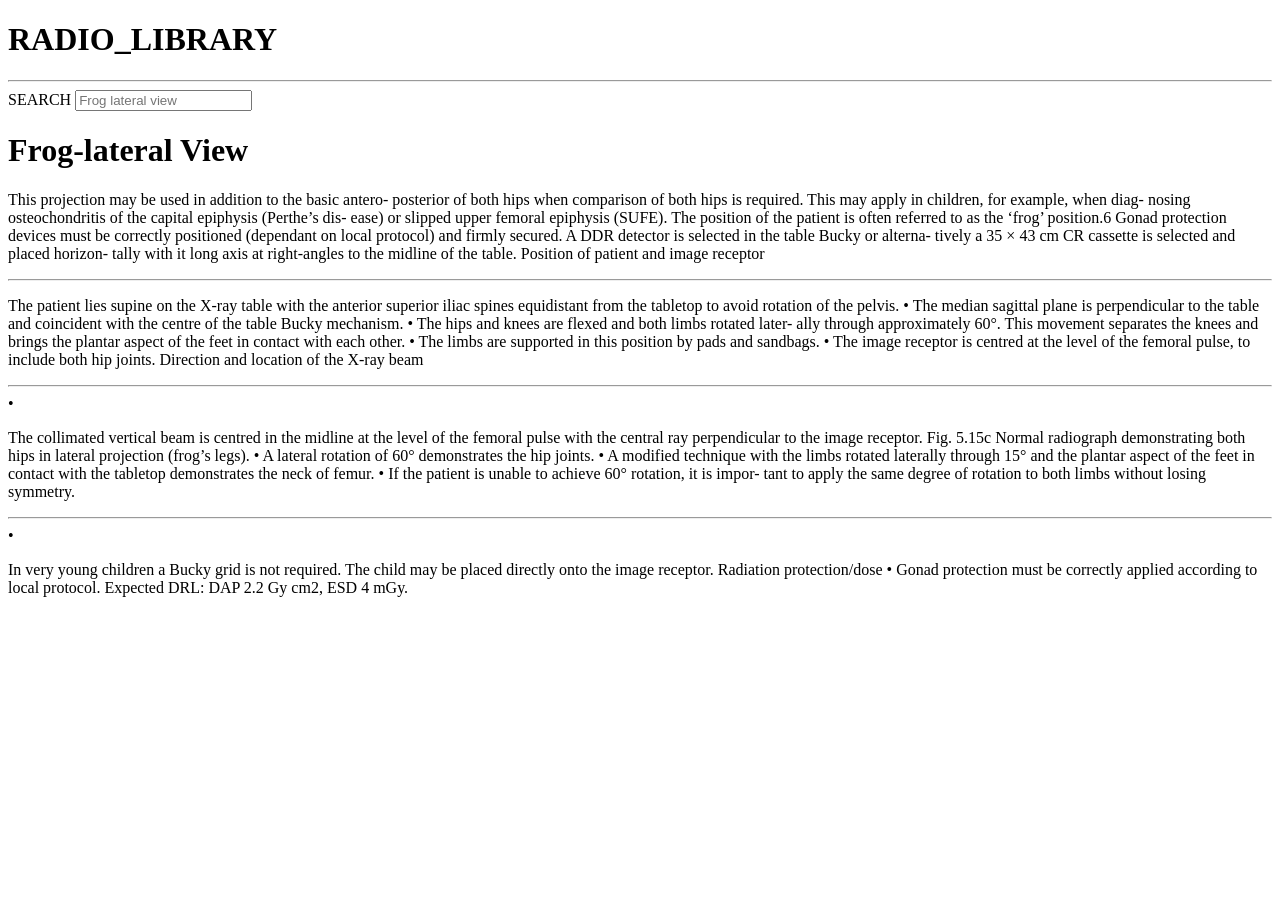
==== index.html @ 2fbc3ee6 "Add files via upload" ====
<!DOCTYPE html>
<html>
	<head>
		<title>_</title>
		<meta charset="UTF-8">
		<meta http-equiv="U-XA-Compatible" content="IE=edge">
		<meta name="viewport" content="width=device-width,initial-		scale=1.0">
		<link rel="stylesheet" href="opi.css">
	</head>
	<body>
		<div id="div">
		<h1>RADIO_LIBRARY</h2>
		<hr>
		<label id="mylabel">SEARCH				</label>
		<input id="myinput" placeholder="Frog lateral view">
		</div>
		<h1>Frog-lateral View</h1>
		<p id="p1">This projection 				may be used in addition to 			the basic antero- 						posterior of both 						hips when comparison of 				both hips is 								required. This may 						apply in children, for 					example, when diag- nosing 			osteochondritis of the 					capital epiphysis 						(Perthe’s 			dis- 					ease) or slipped upper 					femoral epiphysis (SUFE). 				The 		position of the 				patient is 			often 				referred to as the 						‘frog’ position.6
			Gonad protection devices 				must 		be correctly 					positioned 									(dependant on local 						protocol) 		and firmly 				secured.
			A DDR detector is selected 			in 		the table Bucky 				or alterna- 			tively 			a 35 × 43 cm CR 							cassette is selected and 				placed horizon- tally with 			it 		long axis at 					right-angles to 			the 			midline of the table.
			Position of patient and 				image 		receptor</p>
			<hr>
		<p id="p2">The patient lies supine on 		the X-ray table with the 				anterior superior iliac 				spines equidistant from the 			tabletop to avoid rotation of 		the pelvis.
		• The median sagittal plane 			is perpendicular to the table 		and coincident with the 				centre of the table Bucky 				mechanism.
		• The hips and knees are 				flexed and both limbs rotated 		later- ally through 						approximately 60°. This 				movement separates the knees 			and brings the plantar aspect 		of the feet in contact with 			each other.
		• The limbs are supported in 			this position by pads and 				sandbags.
		• The image receptor is 				centred at the level of the 			femoral
		pulse, to include both hip 			joints.
		Direction and location of the 		X-ray beam</p>
		<hr>
		• <p id="p3">The collimated vertical 			beam is centred in the 					midline at the level of the 			femoral pulse with the 					central ray perpendicular to 			the image receptor.
    	Fig. 5.15c Normal radiograph 			demonstrating both hips in 			lateral projection (frog’s 			legs).
		• A lateral rotation of 60° 			demonstrates the hip joints.
		• A modified technique with 			the limbs rotated laterally 			through 15° and the plantar 			aspect of the feet in contact 		with the tabletop 						demonstrates the neck of 				femur.
		• If the patient is unable to 		achieve 60° rotation, it is 			impor- tant to apply the same 		degree of rotation to both 			limbs without losing 					symmetry.</p>
		<hr>
		• <p id="p5">In very young children a 		Bucky grid is not required. 			The child may be placed 				directly onto the image 				receptor.
		Radiation protection/dose
		• Gonad protection must be 			correctly applied according 			to local protocol.
		Expected DRL: DAP 2.2 Gy cm2, 		ESD 4 mGy.</p>
	<script src="opi.js"></script>
	</body>


</html>
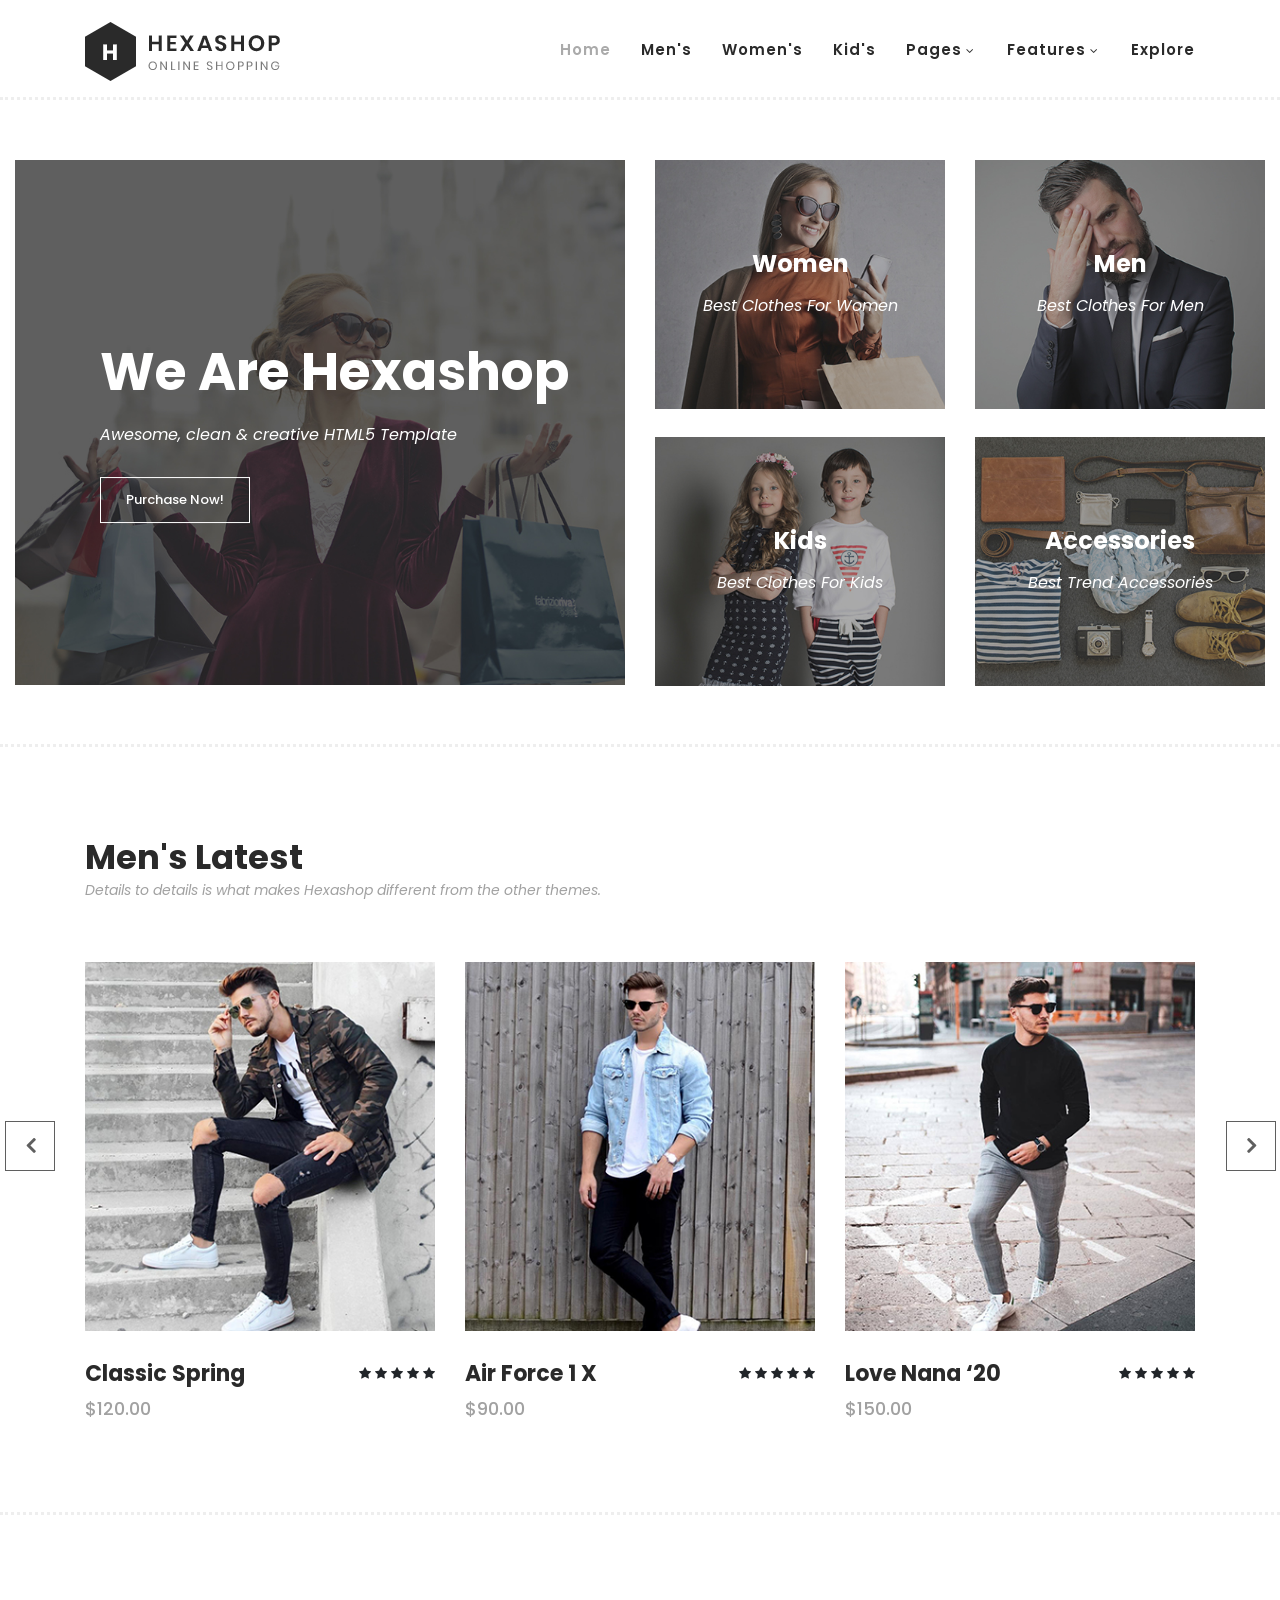
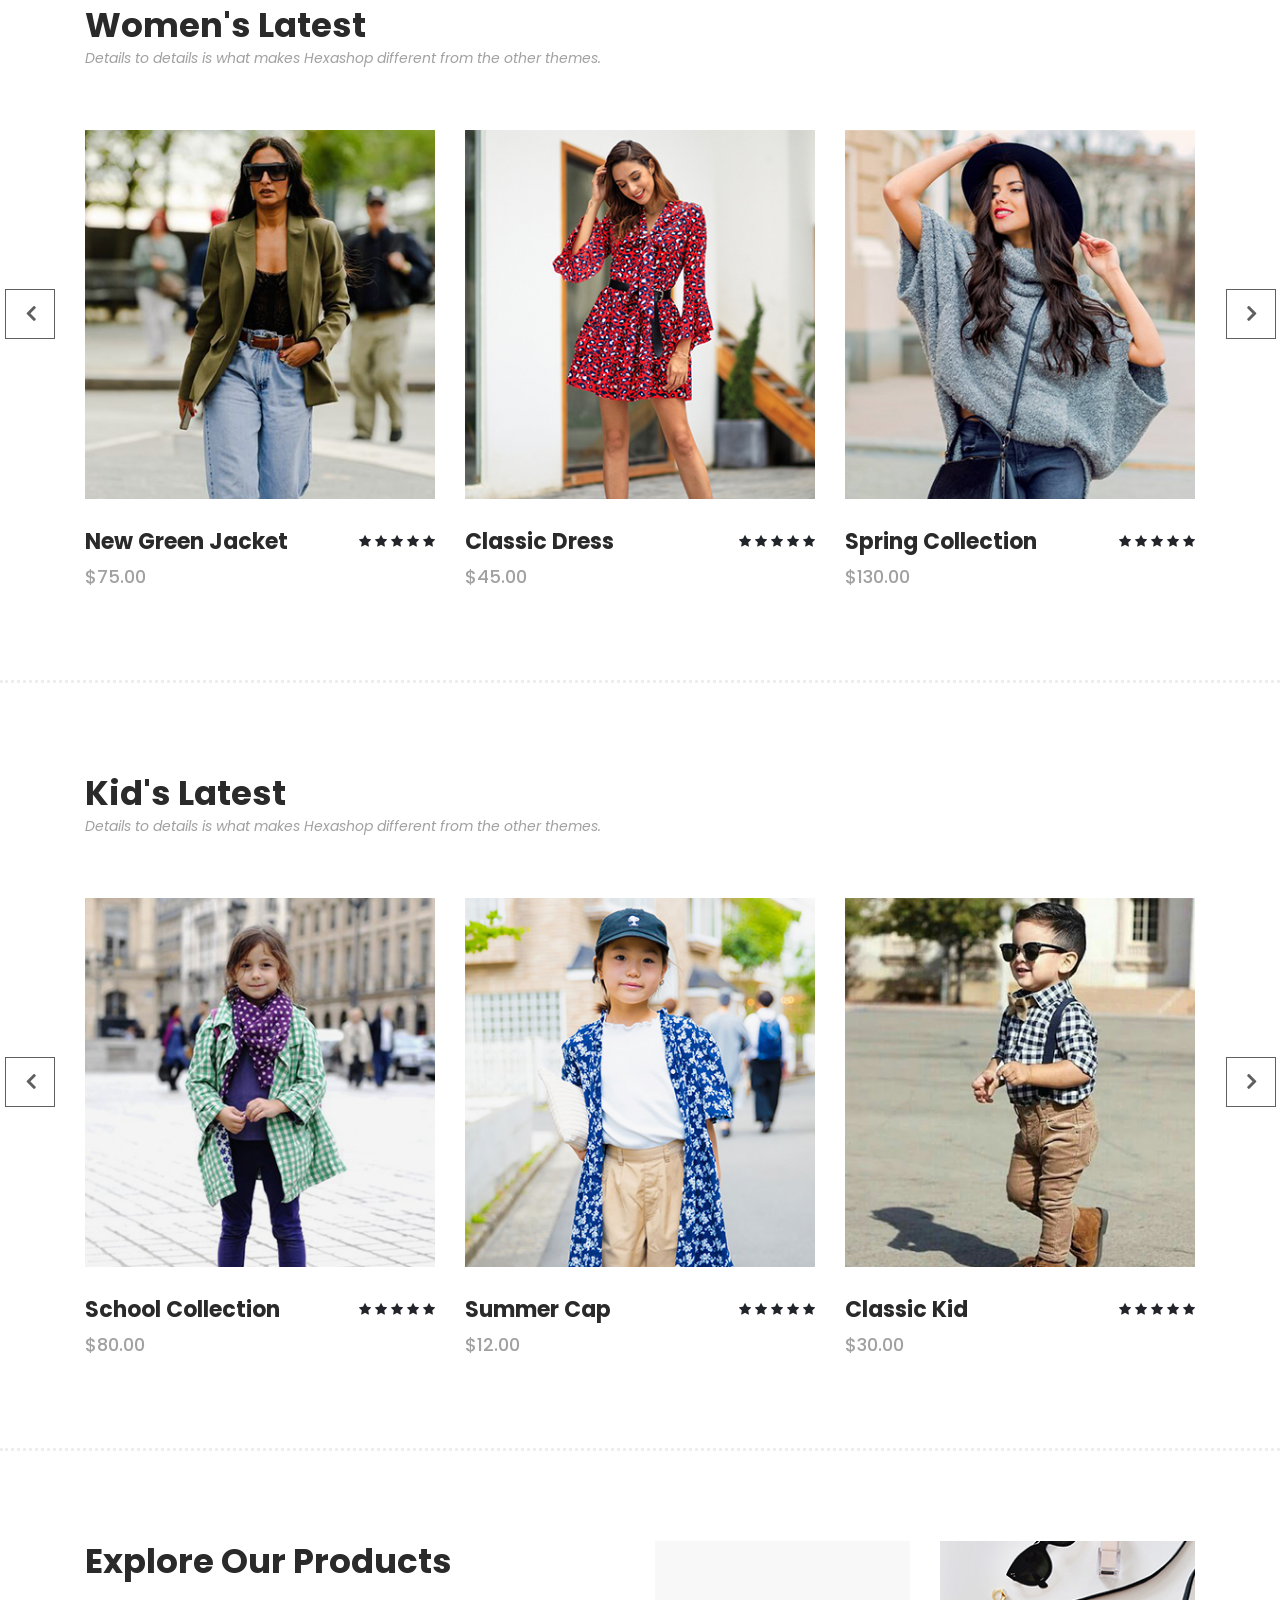
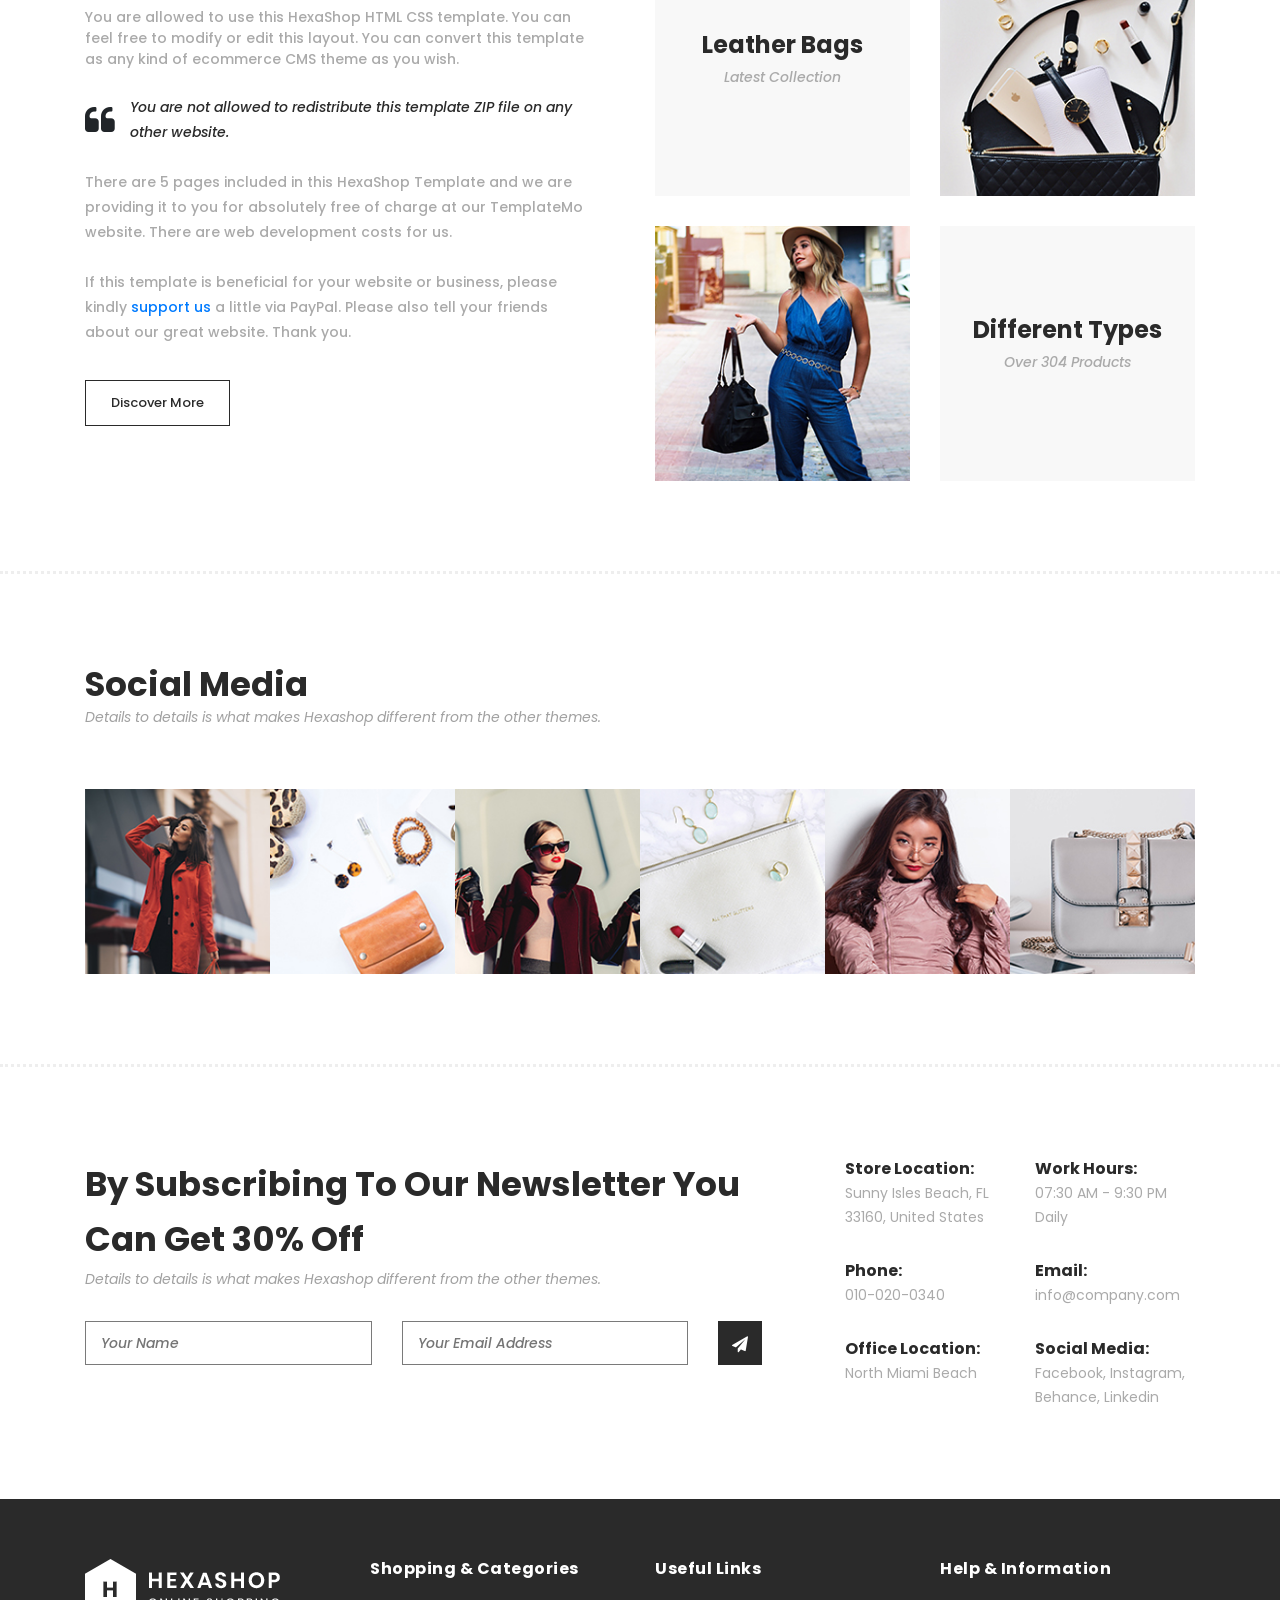
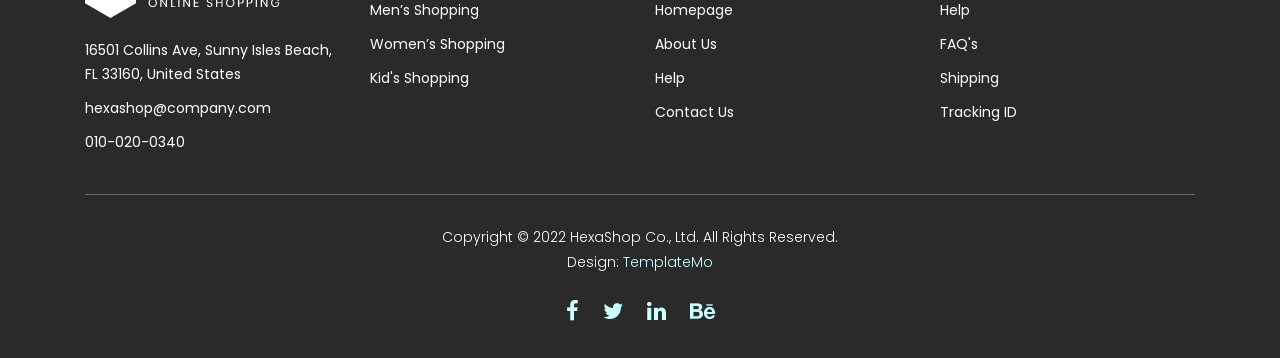
==== commit 87fd1d9a: "Add files via upload" ====
--- a/index.html
+++ b/index.html
@@ -1,45 +1,844 @@
- <!DOCTYPE html>
-<html>
-	<head>
-		<title>_</title>
-		<meta charset="UTF-8">
-		<meta http-equiv="U-XA-Compatible" content="IE=edge">
-		<meta name="viewport" content="width=device-width,initial-		scale=1.0">
-		<link rel="stylesheet" href="opi.css">
-	</head>
-	<body>
-		<div id="div">
-		<h1>RADIO_LIBRARY</h2>
-		<hr>
-		<label id="mylabel">SEARCH				</label>
-		<input id="myinput" placeholder="Frog lateral view">
-		</div>
-		<h1>Frog-lateral View</h1>
-		<p id="p1">This projection 				may be used in addition to 			the basic antero- 						posterior of both 						hips when comparison of 				both hips is 								required. This may 						apply in children, for 					example, when diag- nosing 			osteochondritis of the 					capital epiphysis 						(Perthe’s 			dis- 					ease) or slipped upper 					femoral epiphysis (SUFE). 				The 		position of the 				patient is 			often 				referred to as the 						‘frog’ position.6
-			Gonad protection devices 				must 		be correctly 					positioned 									(dependant on local 						protocol) 		and firmly 				secured.
-			A DDR detector is selected 			in 		the table Bucky 				or alterna- 			tively 			a 35 × 43 cm CR 							cassette is selected and 				placed horizon- tally with 			it 		long axis at 					right-angles to 			the 			midline of the table.
-			Position of patient and 				image 		receptor</p>
-			<hr>
-		<p id="p2">The patient lies supine on 		the X-ray table with the 				anterior superior iliac 				spines equidistant from the 			tabletop to avoid rotation of 		the pelvis.
-		• The median sagittal plane 			is perpendicular to the table 		and coincident with the 				centre of the table Bucky 				mechanism.
-		• The hips and knees are 				flexed and both limbs rotated 		later- ally through 						approximately 60°. This 				movement separates the knees 			and brings the plantar aspect 		of the feet in contact with 			each other.
-		• The limbs are supported in 			this position by pads and 				sandbags.
-		• The image receptor is 				centred at the level of the 			femoral
-		pulse, to include both hip 			joints.
-		Direction and location of the 		X-ray beam</p>
-		<hr>
-		• <p id="p3">The collimated vertical 			beam is centred in the 					midline at the level of the 			femoral pulse with the 					central ray perpendicular to 			the image receptor.
-    	Fig. 5.15c Normal radiograph 			demonstrating both hips in 			lateral projection (frog’s 			legs).
-		• A lateral rotation of 60° 			demonstrates the hip joints.
-		• A modified technique with 			the limbs rotated laterally 			through 15° and the plantar 			aspect of the feet in contact 		with the tabletop 						demonstrates the neck of 				femur.
-		• If the patient is unable to 		achieve 60° rotation, it is 			impor- tant to apply the same 		degree of rotation to both 			limbs without losing 					symmetry.</p>
-		<hr>
-		• <p id="p5">In very young children a 		Bucky grid is not required. 			The child may be placed 				directly onto the image 				receptor.
-		Radiation protection/dose
-		• Gonad protection must be 			correctly applied according 			to local protocol.
-		Expected DRL: DAP 2.2 Gy cm2, 		ESD 4 mGy.</p>
-	<script src="opi.js"></script>
-	</body>
-
-
+<!DOCTYPE html>
+<html lang="en">
+
+  <head>
+
+    <meta charset="utf-8">
+    <meta name="viewport" content="width=device-width, initial-scale=1, shrink-to-fit=no">
+    <meta name="description" content="">
+    <meta name="author" content="">
+    <link href="https://fonts.googleapis.com/css?family=Poppins:100,200,300,400,500,600,700,800,900&display=swap" rel="stylesheet">
+
+    <title>Hexashop Ecommerce HTML CSS Template</title>
+
+
+    <!-- Additional CSS Files -->
+    <link rel="stylesheet" type="text/css" href="assets/css/bootstrap.min.css">
+
+    <link rel="stylesheet" type="text/css" href="assets/css/font-awesome.css">
+
+    <link rel="stylesheet" href="assets/css/templatemo-hexashop.css">
+
+    <link rel="stylesheet" href="assets/css/owl-carousel.css">
+
+    <link rel="stylesheet" href="assets/css/lightbox.css">
+<!--
+
+TemplateMo 571 Hexashop
+
+https://templatemo.com/tm-571-hexashop
+
+-->
+    </head>
+    
+    <body>
+    
+    <!-- ***** Preloader Start ***** -->
+    <div id="preloader">
+        <div class="jumper">
+            <div></div>
+            <div></div>
+            <div></div>
+        </div>
+    </div>  
+    <!-- ***** Preloader End ***** -->
+    
+    
+    <!-- ***** Header Area Start ***** -->
+    <header class="header-area header-sticky">
+        <div class="container">
+            <div class="row">
+                <div class="col-12">
+                    <nav class="main-nav">
+                        <!-- ***** Logo Start ***** -->
+                        <a href="index.html" class="logo">
+                            <img src="assets/images/logo.png">
+                        </a>
+                        <!-- ***** Logo End ***** -->
+                        <!-- ***** Menu Start ***** -->
+                        <ul class="nav">
+                            <li class="scroll-to-section"><a href="#top" class="active">Home</a></li>
+                            <li class="scroll-to-section"><a href="#men">Men's</a></li>
+                            <li class="scroll-to-section"><a href="#women">Women's</a></li>
+                            <li class="scroll-to-section"><a href="#kids">Kid's</a></li>
+                            <li class="submenu">
+                                <a href="javascript:;">Pages</a>
+                                <ul>
+                                    <li><a href="about.html">About Us</a></li>
+                                    <li><a href="products.html">Products</a></li>
+                                    <li><a href="single-product.html">Single Product</a></li>
+                                    <li><a href="contact.html">Contact Us</a></li>
+                                </ul>
+                            </li>
+                            <li class="submenu">
+                                <a href="javascript:;">Features</a>
+                                <ul>
+                                    <li><a href="#">Features Page 1</a></li>
+                                    <li><a href="#">Features Page 2</a></li>
+                                    <li><a href="#">Features Page 3</a></li>
+                                    <li><a rel="nofollow" href="https://templatemo.com/page/4" target="_blank">Template Page 4</a></li>
+                                </ul>
+                            </li>
+                            <li class="scroll-to-section"><a href="#explore">Explore</a></li>
+                        </ul>        
+                        <a class='menu-trigger'>
+                            <span>Menu</span>
+                        </a>
+                        <!-- ***** Menu End ***** -->
+                    </nav>
+                </div>
+            </div>
+        </div>
+    </header>
+    <!-- ***** Header Area End ***** -->
+
+    <!-- ***** Main Banner Area Start ***** -->
+    <div class="main-banner" id="top">
+        <div class="container-fluid">
+            <div class="row">
+                <div class="col-lg-6">
+                    <div class="left-content">
+                        <div class="thumb">
+                            <div class="inner-content">
+                                <h4>We Are Hexashop</h4>
+                                <span>Awesome, clean &amp; creative HTML5 Template</span>
+                                <div class="main-border-button">
+                                    <a href="#">Purchase Now!</a>
+                                </div>
+                            </div>
+                            <img src="assets/images/left-banner-image.jpg" alt="">
+                        </div>
+                    </div>
+                </div>
+                <div class="col-lg-6">
+                    <div class="right-content">
+                        <div class="row">
+                            <div class="col-lg-6">
+                                <div class="right-first-image">
+                                    <div class="thumb">
+                                        <div class="inner-content">
+                                            <h4>Women</h4>
+                                            <span>Best Clothes For Women</span>
+                                        </div>
+                                        <div class="hover-content">
+                                            <div class="inner">
+                                                <h4>Women</h4>
+                                                <p>Lorem ipsum dolor sit amet, conservisii ctetur adipiscing elit incid.</p>
+                                                <div class="main-border-button">
+                                                    <a href="#">Discover More</a>
+                                                </div>
+                                            </div>
+                                        </div>
+                                        <img src="assets/images/baner-right-image-01.jpg">
+                                    </div>
+                                </div>
+                            </div>
+                            <div class="col-lg-6">
+                                <div class="right-first-image">
+                                    <div class="thumb">
+                                        <div class="inner-content">
+                                            <h4>Men</h4>
+                                            <span>Best Clothes For Men</span>
+                                        </div>
+                                        <div class="hover-content">
+                                            <div class="inner">
+                                                <h4>Men</h4>
+                                                <p>Lorem ipsum dolor sit amet, conservisii ctetur adipiscing elit incid.</p>
+                                                <div class="main-border-button">
+                                                    <a href="#">Discover More</a>
+                                                </div>
+                                            </div>
+                                        </div>
+                                        <img src="assets/images/baner-right-image-02.jpg">
+                                    </div>
+                                </div>
+                            </div>
+                            <div class="col-lg-6">
+                                <div class="right-first-image">
+                                    <div class="thumb">
+                                        <div class="inner-content">
+                                            <h4>Kids</h4>
+                                            <span>Best Clothes For Kids</span>
+                                        </div>
+                                        <div class="hover-content">
+                                            <div class="inner">
+                                                <h4>Kids</h4>
+                                                <p>Lorem ipsum dolor sit amet, conservisii ctetur adipiscing elit incid.</p>
+                                                <div class="main-border-button">
+                                                    <a href="#">Discover More</a>
+                                                </div>
+                                            </div>
+                                        </div>
+                                        <img src="assets/images/baner-right-image-03.jpg">
+                                    </div>
+                                </div>
+                            </div>
+                            <div class="col-lg-6">
+                                <div class="right-first-image">
+                                    <div class="thumb">
+                                        <div class="inner-content">
+                                            <h4>Accessories</h4>
+                                            <span>Best Trend Accessories</span>
+                                        </div>
+                                        <div class="hover-content">
+                                            <div class="inner">
+                                                <h4>Accessories</h4>
+                                                <p>Lorem ipsum dolor sit amet, conservisii ctetur adipiscing elit incid.</p>
+                                                <div class="main-border-button">
+                                                    <a href="#">Discover More</a>
+                                                </div>
+                                            </div>
+                                        </div>
+                                        <img src="assets/images/baner-right-image-04.jpg">
+                                    </div>
+                                </div>
+                            </div>
+                        </div>
+                    </div>
+                </div>
+            </div>
+        </div>
+    </div>
+    <!-- ***** Main Banner Area End ***** -->
+
+    <!-- ***** Men Area Starts ***** -->
+    <section class="section" id="men">
+        <div class="container">
+            <div class="row">
+                <div class="col-lg-6">
+                    <div class="section-heading">
+                        <h2>Men's Latest</h2>
+                        <span>Details to details is what makes Hexashop different from the other themes.</span>
+                    </div>
+                </div>
+            </div>
+        </div>
+        <div class="container">
+            <div class="row">
+                <div class="col-lg-12">
+                    <div class="men-item-carousel">
+                        <div class="owl-men-item owl-carousel">
+                            <div class="item">
+                                <div class="thumb">
+                                    <div class="hover-content">
+                                        <ul>
+                                            <li><a href="single-product.html"><i class="fa fa-eye"></i></a></li>
+                                            <li><a href="single-product.html"><i class="fa fa-star"></i></a></li>
+                                            <li><a href="single-product.html"><i class="fa fa-shopping-cart"></i></a></li>
+                                        </ul>
+                                    </div>
+                                    <img src="assets/images/men-01.jpg" alt="">
+                                </div>
+                                <div class="down-content">
+                                    <h4>Classic Spring</h4>
+                                    <span>$120.00</span>
+                                    <ul class="stars">
+                                        <li><i class="fa fa-star"></i></li>
+                                        <li><i class="fa fa-star"></i></li>
+                                        <li><i class="fa fa-star"></i></li>
+                                        <li><i class="fa fa-star"></i></li>
+                                        <li><i class="fa fa-star"></i></li>
+                                    </ul>
+                                </div>
+                            </div>
+                            <div class="item">
+                                <div class="thumb">
+                                    <div class="hover-content">
+                                        <ul>
+                                            <li><a href="single-product.html"><i class="fa fa-eye"></i></a></li>
+                                            <li><a href="single-product.html"><i class="fa fa-star"></i></a></li>
+                                            <li><a href="single-product.html"><i class="fa fa-shopping-cart"></i></a></li>
+                                        </ul>
+                                    </div>
+                                    <img src="assets/images/men-02.jpg" alt="">
+                                </div>
+                                <div class="down-content">
+                                    <h4>Air Force 1 X</h4>
+                                    <span>$90.00</span>
+                                    <ul class="stars">
+                                        <li><i class="fa fa-star"></i></li>
+                                        <li><i class="fa fa-star"></i></li>
+                                        <li><i class="fa fa-star"></i></li>
+                                        <li><i class="fa fa-star"></i></li>
+                                        <li><i class="fa fa-star"></i></li>
+                                    </ul>
+                                </div>
+                            </div>
+                            <div class="item">
+                                <div class="thumb">
+                                    <div class="hover-content">
+                                        <ul>
+                                            <li><a href="single-product.html"><i class="fa fa-eye"></i></a></li>
+                                            <li><a href="single-product.html"><i class="fa fa-star"></i></a></li>
+                                            <li><a href="single-product.html"><i class="fa fa-shopping-cart"></i></a></li>
+                                        </ul>
+                                    </div>
+                                    <img src="assets/images/men-03.jpg" alt="">
+                                </div>
+                                <div class="down-content">
+                                    <h4>Love Nana ‘20</h4>
+                                    <span>$150.00</span>
+                                    <ul class="stars">
+                                        <li><i class="fa fa-star"></i></li>
+                                        <li><i class="fa fa-star"></i></li>
+                                        <li><i class="fa fa-star"></i></li>
+                                        <li><i class="fa fa-star"></i></li>
+                                        <li><i class="fa fa-star"></i></li>
+                                    </ul>
+                                </div>
+                            </div>
+                            <div class="item">
+                                <div class="thumb">
+                                    <div class="hover-content">
+                                        <ul>
+                                            <li><a href="single-product.html"><i class="fa fa-eye"></i></a></li>
+                                            <li><a href="single-product.html"><i class="fa fa-star"></i></a></li>
+                                            <li><a href="single-product.html"><i class="fa fa-shopping-cart"></i></a></li>
+                                        </ul>
+                                    </div>
+                                    <img src="assets/images/men-01.jpg" alt="">
+                                </div>
+                                <div class="down-content">
+                                    <h4>Classic Spring</h4>
+                                    <span>$120.00</span>
+                                    <ul class="stars">
+                                        <li><i class="fa fa-star"></i></li>
+                                        <li><i class="fa fa-star"></i></li>
+                                        <li><i class="fa fa-star"></i></li>
+                                        <li><i class="fa fa-star"></i></li>
+                                        <li><i class="fa fa-star"></i></li>
+                                    </ul>
+                                </div>
+                            </div>
+                        </div>
+                    </div>
+                </div>
+            </div>
+        </div>
+    </section>
+    <!-- ***** Men Area Ends ***** -->
+
+    <!-- ***** Women Area Starts ***** -->
+    <section class="section" id="women">
+        <div class="container">
+            <div class="row">
+                <div class="col-lg-6">
+                    <div class="section-heading">
+                        <h2>Women's Latest</h2>
+                        <span>Details to details is what makes Hexashop different from the other themes.</span>
+                    </div>
+                </div>
+            </div>
+        </div>
+        <div class="container">
+            <div class="row">
+                <div class="col-lg-12">
+                    <div class="women-item-carousel">
+                        <div class="owl-women-item owl-carousel">
+                            <div class="item">
+                                <div class="thumb">
+                                    <div class="hover-content">
+                                        <ul>
+                                            <li><a href="single-product.html"><i class="fa fa-eye"></i></a></li>
+                                            <li><a href="single-product.html"><i class="fa fa-star"></i></a></li>
+                                            <li><a href="single-product.html"><i class="fa fa-shopping-cart"></i></a></li>
+                                        </ul>
+                                    </div>
+                                    <img src="assets/images/women-01.jpg" alt="">
+                                </div>
+                                <div class="down-content">
+                                    <h4>New Green Jacket</h4>
+                                    <span>$75.00</span>
+                                    <ul class="stars">
+                                        <li><i class="fa fa-star"></i></li>
+                                        <li><i class="fa fa-star"></i></li>
+                                        <li><i class="fa fa-star"></i></li>
+                                        <li><i class="fa fa-star"></i></li>
+                                        <li><i class="fa fa-star"></i></li>
+                                    </ul>
+                                </div>
+                            </div>
+                            <div class="item">
+                                <div class="thumb">
+                                    <div class="hover-content">
+                                        <ul>
+                                            <li><a href="single-product.html"><i class="fa fa-eye"></i></a></li>
+                                            <li><a href="single-product.html"><i class="fa fa-star"></i></a></li>
+                                            <li><a href="single-product.html"><i class="fa fa-shopping-cart"></i></a></li>
+                                        </ul>
+                                    </div>
+                                    <img src="assets/images/women-02.jpg" alt="">
+                                </div>
+                                <div class="down-content">
+                                    <h4>Classic Dress</h4>
+                                    <span>$45.00</span>
+                                    <ul class="stars">
+                                        <li><i class="fa fa-star"></i></li>
+                                        <li><i class="fa fa-star"></i></li>
+                                        <li><i class="fa fa-star"></i></li>
+                                        <li><i class="fa fa-star"></i></li>
+                                        <li><i class="fa fa-star"></i></li>
+                                    </ul>
+                                </div>
+                            </div>
+                            <div class="item">
+                                <div class="thumb">
+                                    <div class="hover-content">
+                                        <ul>
+                                            <li><a href="single-product.html"><i class="fa fa-eye"></i></a></li>
+                                            <li><a href="single-product.html"><i class="fa fa-star"></i></a></li>
+                                            <li><a href="single-product.html"><i class="fa fa-shopping-cart"></i></a></li>
+                                        </ul>
+                                    </div>
+                                    <img src="assets/images/women-03.jpg" alt="">
+                                </div>
+                                <div class="down-content">
+                                    <h4>Spring Collection</h4>
+                                    <span>$130.00</span>
+                                    <ul class="stars">
+                                        <li><i class="fa fa-star"></i></li>
+                                        <li><i class="fa fa-star"></i></li>
+                                        <li><i class="fa fa-star"></i></li>
+                                        <li><i class="fa fa-star"></i></li>
+                                        <li><i class="fa fa-star"></i></li>
+                                    </ul>
+                                </div>
+                            </div>
+                            <div class="item">
+                                <div class="thumb">
+                                    <div class="hover-content">
+                                        <ul>
+                                            <li><a href="single-product.html"><i class="fa fa-eye"></i></a></li>
+                                            <li><a href="single-product.html"><i class="fa fa-star"></i></a></li>
+                                            <li><a href="single-product.html"><i class="fa fa-shopping-cart"></i></a></li>
+                                        </ul>
+                                    </div>
+                                    <img src="assets/images/women-01.jpg" alt="">
+                                </div>
+                                <div class="down-content">
+                                    <h4>Classic Spring</h4>
+                                    <span>$120.00</span>
+                                    <ul class="stars">
+                                        <li><i class="fa fa-star"></i></li>
+                                        <li><i class="fa fa-star"></i></li>
+                                        <li><i class="fa fa-star"></i></li>
+                                        <li><i class="fa fa-star"></i></li>
+                                        <li><i class="fa fa-star"></i></li>
+                                    </ul>
+                                </div>
+                            </div>
+                        </div>
+                    </div>
+                </div>
+            </div>
+        </div>
+    </section>
+    <!-- ***** Women Area Ends ***** -->
+
+    <!-- ***** Kids Area Starts ***** -->
+    <section class="section" id="kids">
+        <div class="container">
+            <div class="row">
+                <div class="col-lg-6">
+                    <div class="section-heading">
+                        <h2>Kid's Latest</h2>
+                        <span>Details to details is what makes Hexashop different from the other themes.</span>
+                    </div>
+                </div>
+            </div>
+        </div>
+        <div class="container">
+            <div class="row">
+                <div class="col-lg-12">
+                    <div class="kid-item-carousel">
+                        <div class="owl-kid-item owl-carousel">
+                            <div class="item">
+                                <div class="thumb">
+                                    <div class="hover-content">
+                                        <ul>
+                                            <li><a href="single-product.html"><i class="fa fa-eye"></i></a></li>
+                                            <li><a href="single-product.html"><i class="fa fa-star"></i></a></li>
+                                            <li><a href="single-product.html"><i class="fa fa-shopping-cart"></i></a></li>
+                                        </ul>
+                                    </div>
+                                    <img src="assets/images/kid-01.jpg" alt="">
+                                </div>
+                                <div class="down-content">
+                                    <h4>School Collection</h4>
+                                    <span>$80.00</span>
+                                    <ul class="stars">
+                                        <li><i class="fa fa-star"></i></li>
+                                        <li><i class="fa fa-star"></i></li>
+                                        <li><i class="fa fa-star"></i></li>
+                                        <li><i class="fa fa-star"></i></li>
+                                        <li><i class="fa fa-star"></i></li>
+                                    </ul>
+                                </div>
+                            </div>
+                            <div class="item">
+                                <div class="thumb">
+                                    <div class="hover-content">
+                                        <ul>
+                                            <li><a href="single-product.html"><i class="fa fa-eye"></i></a></li>
+                                            <li><a href="single-product.html"><i class="fa fa-star"></i></a></li>
+                                            <li><a href="single-product.html"><i class="fa fa-shopping-cart"></i></a></li>
+                                        </ul>
+                                    </div>
+                                    <img src="assets/images/kid-02.jpg" alt="">
+                                </div>
+                                <div class="down-content">
+                                    <h4>Summer Cap</h4>
+                                    <span>$12.00</span>
+                                    <ul class="stars">
+                                        <li><i class="fa fa-star"></i></li>
+                                        <li><i class="fa fa-star"></i></li>
+                                        <li><i class="fa fa-star"></i></li>
+                                        <li><i class="fa fa-star"></i></li>
+                                        <li><i class="fa fa-star"></i></li>
+                                    </ul>
+                                </div>
+                            </div>
+                            <div class="item">
+                                <div class="thumb">
+                                    <div class="hover-content">
+                                        <ul>
+                                            <li><a href="single-product.html"><i class="fa fa-eye"></i></a></li>
+                                            <li><a href="single-product.html"><i class="fa fa-star"></i></a></li>
+                                            <li><a href="single-product.html"><i class="fa fa-shopping-cart"></i></a></li>
+                                        </ul>
+                                    </div>
+                                    <img src="assets/images/kid-03.jpg" alt="">
+                                </div>
+                                <div class="down-content">
+                                    <h4>Classic Kid</h4>
+                                    <span>$30.00</span>
+                                    <ul class="stars">
+                                        <li><i class="fa fa-star"></i></li>
+                                        <li><i class="fa fa-star"></i></li>
+                                        <li><i class="fa fa-star"></i></li>
+                                        <li><i class="fa fa-star"></i></li>
+                                        <li><i class="fa fa-star"></i></li>
+                                    </ul>
+                                </div>
+                            </div>
+                            <div class="item">
+                                <div class="thumb">
+                                    <div class="hover-content">
+                                        <ul>
+                                            <li><a href="single-product.html"><i class="fa fa-eye"></i></a></li>
+                                            <li><a href="single-product.html"><i class="fa fa-star"></i></a></li>
+                                            <li><a href="single-product.html"><i class="fa fa-shopping-cart"></i></a></li>
+                                        </ul>
+                                    </div>
+                                    <img src="assets/images/kid-01.jpg" alt="">
+                                </div>
+                                <div class="down-content">
+                                    <h4>Classic Spring</h4>
+                                    <span>$120.00</span>
+                                    <ul class="stars">
+                                        <li><i class="fa fa-star"></i></li>
+                                        <li><i class="fa fa-star"></i></li>
+                                        <li><i class="fa fa-star"></i></li>
+                                        <li><i class="fa fa-star"></i></li>
+                                        <li><i class="fa fa-star"></i></li>
+                                    </ul>
+                                </div>
+                            </div>
+                        </div>
+                    </div>
+                </div>
+            </div>
+        </div>
+    </section>
+    <!-- ***** Kids Area Ends ***** -->
+
+    <!-- ***** Explore Area Starts ***** -->
+    <section class="section" id="explore">
+        <div class="container">
+            <div class="row">
+                <div class="col-lg-6">
+                    <div class="left-content">
+                        <h2>Explore Our Products</h2>
+                        <span>You are allowed to use this HexaShop HTML CSS template. You can feel free to modify or edit this layout. You can convert this template as any kind of ecommerce CMS theme as you wish.</span>
+                        <div class="quote">
+                            <i class="fa fa-quote-left"></i><p>You are not allowed to redistribute this template ZIP file on any other website.</p>
+                        </div>
+                        <p>There are 5 pages included in this HexaShop Template and we are providing it to you for absolutely free of charge at our TemplateMo website. There are web development costs for us.</p>
+                        <p>If this template is beneficial for your website or business, please kindly <a rel="nofollow" href="https://paypal.me/templatemo" target="_blank">support us</a> a little via PayPal. Please also tell your friends about our great website. Thank you.</p>
+                        <div class="main-border-button">
+                            <a href="products.html">Discover More</a>
+                        </div>
+                    </div>
+                </div>
+                <div class="col-lg-6">
+                    <div class="right-content">
+                        <div class="row">
+                            <div class="col-lg-6">
+                                <div class="leather">
+                                    <h4>Leather Bags</h4>
+                                    <span>Latest Collection</span>
+                                </div>
+                            </div>
+                            <div class="col-lg-6">
+                                <div class="first-image">
+                                    <img src="assets/images/explore-image-01.jpg" alt="">
+                                </div>
+                            </div>
+                            <div class="col-lg-6">
+                                <div class="second-image">
+                                    <img src="assets/images/explore-image-02.jpg" alt="">
+                                </div>
+                            </div>
+                            <div class="col-lg-6">
+                                <div class="types">
+                                    <h4>Different Types</h4>
+                                    <span>Over 304 Products</span>
+                                </div>
+                            </div>
+                        </div>
+                    </div>
+                </div>
+            </div>
+        </div>
+    </section>
+    <!-- ***** Explore Area Ends ***** -->
+
+    <!-- ***** Social Area Starts ***** -->
+    <section class="section" id="social">
+        <div class="container">
+            <div class="row">
+                <div class="col-lg-12">
+                    <div class="section-heading">
+                        <h2>Social Media</h2>
+                        <span>Details to details is what makes Hexashop different from the other themes.</span>
+                    </div>
+                </div>
+            </div>
+        </div>
+        <div class="container">
+            <div class="row images">
+                <div class="col-2">
+                    <div class="thumb">
+                        <div class="icon">
+                            <a href="http://instagram.com">
+                                <h6>Fashion</h6>
+                                <i class="fa fa-instagram"></i>
+                            </a>
+                        </div>
+                        <img src="assets/images/instagram-01.jpg" alt="">
+                    </div>
+                </div>
+                <div class="col-2">
+                    <div class="thumb">
+                        <div class="icon">
+                            <a href="http://instagram.com">
+                                <h6>New</h6>
+                                <i class="fa fa-instagram"></i>
+                            </a>
+                        </div>
+                        <img src="assets/images/instagram-02.jpg" alt="">
+                    </div>
+                </div>
+                <div class="col-2">
+                    <div class="thumb">
+                        <div class="icon">
+                            <a href="http://instagram.com">
+                                <h6>Brand</h6>
+                                <i class="fa fa-instagram"></i>
+                            </a>
+                        </div>
+                        <img src="assets/images/instagram-03.jpg" alt="">
+                    </div>
+                </div>
+                <div class="col-2">
+                    <div class="thumb">
+                        <div class="icon">
+                            <a href="http://instagram.com">
+                                <h6>Makeup</h6>
+                                <i class="fa fa-instagram"></i>
+                            </a>
+                        </div>
+                        <img src="assets/images/instagram-04.jpg" alt="">
+                    </div>
+                </div>
+                <div class="col-2">
+                    <div class="thumb">
+                        <div class="icon">
+                            <a href="http://instagram.com">
+                                <h6>Leather</h6>
+                                <i class="fa fa-instagram"></i>
+                            </a>
+                        </div>
+                        <img src="assets/images/instagram-05.jpg" alt="">
+                    </div>
+                </div>
+                <div class="col-2">
+                    <div class="thumb">
+                        <div class="icon">
+                            <a href="http://instagram.com">
+                                <h6>Bag</h6>
+                                <i class="fa fa-instagram"></i>
+                            </a>
+                        </div>
+                        <img src="assets/images/instagram-06.jpg" alt="">
+                    </div>
+                </div>
+            </div>
+        </div>
+    </section>
+    <!-- ***** Social Area Ends ***** -->
+
+    <!-- ***** Subscribe Area Starts ***** -->
+    <div class="subscribe">
+        <div class="container">
+            <div class="row">
+                <div class="col-lg-8">
+                    <div class="section-heading">
+                        <h2>By Subscribing To Our Newsletter You Can Get 30% Off</h2>
+                        <span>Details to details is what makes Hexashop different from the other themes.</span>
+                    </div>
+                    <form id="subscribe" action="" method="get">
+                        <div class="row">
+                          <div class="col-lg-5">
+                            <fieldset>
+                              <input name="name" type="text" id="name" placeholder="Your Name" required="">
+                            </fieldset>
+                          </div>
+                          <div class="col-lg-5">
+                            <fieldset>
+                              <input name="email" type="text" id="email" pattern="[^ @]*@[^ @]*" placeholder="Your Email Address" required="">
+                            </fieldset>
+                          </div>
+                          <div class="col-lg-2">
+                            <fieldset>
+                              <button type="submit" id="form-submit" class="main-dark-button"><i class="fa fa-paper-plane"></i></button>
+                            </fieldset>
+                          </div>
+                        </div>
+                    </form>
+                </div>
+                <div class="col-lg-4">
+                    <div class="row">
+                        <div class="col-6">
+                            <ul>
+                                <li>Store Location:<br><span>Sunny Isles Beach, FL 33160, United States</span></li>
+                                <li>Phone:<br><span>010-020-0340</span></li>
+                                <li>Office Location:<br><span>North Miami Beach</span></li>
+                            </ul>
+                        </div>
+                        <div class="col-6">
+                            <ul>
+                                <li>Work Hours:<br><span>07:30 AM - 9:30 PM Daily</span></li>
+                                <li>Email:<br><span>info@company.com</span></li>
+                                <li>Social Media:<br><span><a href="#">Facebook</a>, <a href="#">Instagram</a>, <a href="#">Behance</a>, <a href="#">Linkedin</a></span></li>
+                            </ul>
+                        </div>
+                    </div>
+                </div>
+            </div>
+        </div>
+    </div>
+    <!-- ***** Subscribe Area Ends ***** -->
+    
+    <!-- ***** Footer Start ***** -->
+    <footer>
+        <div class="container">
+            <div class="row">
+                <div class="col-lg-3">
+                    <div class="first-item">
+                        <div class="logo">
+                            <img src="assets/images/white-logo.png" alt="hexashop ecommerce templatemo">
+                        </div>
+                        <ul>
+                            <li><a href="#">16501 Collins Ave, Sunny Isles Beach, FL 33160, United States</a></li>
+                            <li><a href="#">hexashop@company.com</a></li>
+                            <li><a href="#">010-020-0340</a></li>
+                        </ul>
+                    </div>
+                </div>
+                <div class="col-lg-3">
+                    <h4>Shopping &amp; Categories</h4>
+                    <ul>
+                        <li><a href="#">Men’s Shopping</a></li>
+                        <li><a href="#">Women’s Shopping</a></li>
+                        <li><a href="#">Kid's Shopping</a></li>
+                    </ul>
+                </div>
+                <div class="col-lg-3">
+                    <h4>Useful Links</h4>
+                    <ul>
+                        <li><a href="#">Homepage</a></li>
+                        <li><a href="#">About Us</a></li>
+                        <li><a href="#">Help</a></li>
+                        <li><a href="#">Contact Us</a></li>
+                    </ul>
+                </div>
+                <div class="col-lg-3">
+                    <h4>Help &amp; Information</h4>
+                    <ul>
+                        <li><a href="#">Help</a></li>
+                        <li><a href="#">FAQ's</a></li>
+                        <li><a href="#">Shipping</a></li>
+                        <li><a href="#">Tracking ID</a></li>
+                    </ul>
+                </div>
+                <div class="col-lg-12">
+                    <div class="under-footer">
+                        <p>Copyright © 2022 HexaShop Co., Ltd. All Rights Reserved. 
+                        
+                        <br>Design: <a href="https://templatemo.com" target="_parent" title="free css templates">TemplateMo</a></p>
+                        <ul>
+                            <li><a href="#"><i class="fa fa-facebook"></i></a></li>
+                            <li><a href="#"><i class="fa fa-twitter"></i></a></li>
+                            <li><a href="#"><i class="fa fa-linkedin"></i></a></li>
+                            <li><a href="#"><i class="fa fa-behance"></i></a></li>
+                        </ul>
+                    </div>
+                </div>
+            </div>
+        </div>
+    </footer>
+    
+
+    <!-- jQuery -->
+    <script src="assets/js/jquery-2.1.0.min.js"></script>
+
+    <!-- Bootstrap -->
+    <script src="assets/js/popper.js"></script>
+    <script src="assets/js/bootstrap.min.js"></script>
+
+    <!-- Plugins -->
+    <script src="assets/js/owl-carousel.js"></script>
+    <script src="assets/js/accordions.js"></script>
+    <script src="assets/js/datepicker.js"></script>
+    <script src="assets/js/scrollreveal.min.js"></script>
+    <script src="assets/js/waypoints.min.js"></script>
+    <script src="assets/js/jquery.counterup.min.js"></script>
+    <script src="assets/js/imgfix.min.js"></script> 
+    <script src="assets/js/slick.js"></script> 
+    <script src="assets/js/lightbox.js"></script> 
+    <script src="assets/js/isotope.js"></script> 
+    
+    <!-- Global Init -->
+    <script src="assets/js/custom.js"></script>
+
+    <script>
+
+        $(function() {
+            var selectedClass = "";
+            $("p").click(function(){
+            selectedClass = $(this).attr("data-rel");
+            $("#portfolio").fadeTo(50, 0.1);
+                $("#portfolio div").not("."+selectedClass).fadeOut();
+            setTimeout(function() {
+              $("."+selectedClass).fadeIn();
+              $("#portfolio").fadeTo(50, 1);
+            }, 500);
+                
+            });
+        });
+
+    </script>
+
+  </body>
 </html>
--- a/assets/css/templatemo-hexashop.css
+++ b/assets/css/templatemo-hexashop.css
@@ -0,0 +1,2379 @@
+/*
+
+TemplateMo 571 Hexashop
+
+https://templatemo.com/tm-571-hexashop
+
+*/
+
+/* ---------------------------------------------
+Table of contents
+------------------------------------------------
+01. font & reset css
+02. reset
+03. global styles
+04. header
+05. banner
+06. features
+07. testimonials
+08. contact
+09. footer
+10. preloader
+11. search
+12. portfolio
+
+--------------------------------------------- */
+/* 
+---------------------------------------------
+font & reset css
+--------------------------------------------- 
+*/
+@import url("https://fonts.googleapis.com/css?family=Poppins:100,200,300,400,500,600,700,800,900");
+/* 
+---------------------------------------------
+reset
+--------------------------------------------- 
+*/
+html, body, div, span, applet, object, iframe, h1, h2, h3, h4, h5, h6, p, blockquote, div
+pre, a, abbr, acronym, address, big, cite, code, del, dfn, em, font, img, ins, kbd, q,
+s, samp, small, strike, strong, sub, sup, tt, var, b, u, i, center, dl, dt, dd, ol, ul, li,
+figure, header, nav, section, article, aside, footer, figcaption {
+  margin: 0;
+  padding: 0;
+  border: 0;
+  outline: 0;
+}
+
+.clearfix:after {
+  content: ".";
+  display: block;
+  clear: both;
+  visibility: hidden;
+  line-height: 0;
+  height: 0;
+}
+
+.clearfix {
+  display: inline-block;
+}
+
+html[xmlns] .clearfix {
+  display: block;
+}
+
+* html .clearfix {
+  height: 1%;
+}
+
+ul, li {
+  padding: 0;
+  margin: 0;
+  list-style: none;
+}
+
+header, nav, section, article, aside, footer, hgroup {
+  display: block;
+}
+
+* {
+  box-sizing: border-box;
+}
+
+html, body {
+  font-family: 'Poppins', sans-serif;
+  font-weight: 400;
+  background-color: #fff;
+  font-size: 16px;
+  -ms-text-size-adjust: 100%;
+  -webkit-font-smoothing: antialiased;
+  -moz-osx-font-smoothing: grayscale;
+}
+
+a {
+  text-decoration: none !important;
+}
+
+h1, h2, h3, h4, h5, h6 {
+  margin-top: 0px;
+  margin-bottom: 0px;
+}
+
+ul {
+  margin-bottom: 0px;
+}
+
+p {
+  font-size: 14px;
+  line-height: 25px;
+  color: #2a2a2a;
+}
+
+/* 
+---------------------------------------------
+global styles
+--------------------------------------------- 
+*/
+html,
+body {
+  background: #fff;
+  font-family: 'Poppins', sans-serif;
+}
+
+::selection {
+  background: #2a2a2a;
+  color: #fff;
+}
+
+::-moz-selection {
+  background: #2a2a2a;
+  color: #fff;
+}
+
+@media (max-width: 991px) {
+  html, body {
+    overflow-x: hidden;
+  }
+  .mobile-top-fix {
+    margin-top: 30px;
+    margin-bottom: 0px;
+  }
+  .mobile-bottom-fix {
+    margin-bottom: 30px;
+  }
+  .mobile-bottom-fix-big {
+    margin-bottom: 60px;
+  }
+}
+
+.main-border-button a {
+  font-size: 13px;
+  color: #fff;
+  border: 1px solid #fff;
+  padding: 12px 25px;
+  display: inline-block;
+  font-weight: 500;
+  transition: all .3s;
+}
+
+.main-border-button a:hover {
+  background-color: #fff;
+  color: #2a2a2a;
+}
+
+.main-white-button a {
+  font-size: 13px;
+  color: #2a2a2a;
+  background-color: #fff;
+  padding: 12px 25px;
+  display: inline-block;
+  border-radius: 3px;
+  font-weight: 600;
+  transition: all .3s;
+}
+
+.main-white-button a:hover {
+  opacity: 0.9;
+}
+
+.main-text-button a {
+  font-size: 13px;
+  color: #fff;
+  font-weight: 600;
+  transition: all .3s;
+}
+
+.main-text-button a:hover {
+  opacity: 0.9;
+}
+
+.section-heading h2 {
+  font-size: 34px;
+  font-weight: 700;
+  color: #2a2a2a;
+}
+
+.section-heading span {
+  font-size: 14px;
+  color: #a1a1a1;
+  font-style: italic;
+  font-weight: 400;
+}
+
+
+
+/* 
+---------------------------------------------
+header
+--------------------------------------------- 
+*/
+
+.background-header {
+  border-bottom: none !important;
+  background-color: #fff;
+  height: 80px!important;
+  position: fixed!important;
+  top: 0px;
+  left: 0px;
+  right: 0px;
+  box-shadow: 0px 0px 10px rgba(0,0,0,0.15)!important;
+}
+
+.background-header .logo,
+.background-header .main-nav .nav li a {
+  color: #1e1e1e!important;
+}
+
+.background-header .main-nav .nav li:hover a {
+  color: #2a2a2a!important;
+}
+
+.background-header .nav li a.active {
+  color: #2a2a2a!important;
+}
+
+.header-area {
+  border-bottom: 3px dotted #eee;
+  box-shadow: none;
+  background-color: #fff;
+  position: absolute;
+  top: 0px;
+  left: 0px;
+  right: 0px;
+  z-index: 100;
+  height: 100px;
+  -webkit-transition: all .5s ease 0s;
+  -moz-transition: all .5s ease 0s;
+  -o-transition: all .5s ease 0s;
+  transition: all .5s ease 0s;
+}
+
+.header-area .main-nav {
+  min-height: 80px;
+  background: transparent;
+}
+
+.header-area .main-nav .logo {
+  line-height: 100px;
+  color: #fff;
+  font-size: 28px;
+  font-weight: 700;
+  text-transform: uppercase;
+  letter-spacing: 2px;
+  float: left;
+  -webkit-transition: all 0.3s ease 0s;
+  -moz-transition: all 0.3s ease 0s;
+  -o-transition: all 0.3s ease 0s;
+  transition: all 0.3s ease 0s;
+}
+
+.background-header .main-nav .logo {
+  line-height: 75px;
+}
+
+.background-header .nav {
+  margin-top: 20px !important;
+}
+
+.header-area .main-nav .nav {
+  float: right;
+  margin-top: 30px;
+  margin-right: 0px;
+  background-color: transparent;
+  -webkit-transition: all 0.3s ease 0s;
+  -moz-transition: all 0.3s ease 0s;
+  -o-transition: all 0.3s ease 0s;
+  transition: all 0.3s ease 0s;
+  position: relative;
+  z-index: 999;
+}
+
+.header-area .main-nav .nav li {
+  padding-left: 15px;
+  padding-right: 15px;
+}
+
+.header-area .main-nav .nav li:last-child {
+  padding-right: 0px;
+}
+
+.header-area .main-nav .nav li a {
+  display: block;
+  font-weight: 600;
+  font-size: 15px;
+  color: #2a2a2a;
+  text-transform: capitalize;
+  -webkit-transition: all 0.3s ease 0s;
+  -moz-transition: all 0.3s ease 0s;
+  -o-transition: all 0.3s ease 0s;
+  transition: all 0.3s ease 0s;
+  height: 40px;
+  line-height: 40px;
+  border: transparent;
+  letter-spacing: 1px;
+}
+
+.header-area .main-nav .nav li a {
+  color: #2a2a2a;
+}
+
+.header-area .main-nav .nav li:hover a,
+.header-area .main-nav .nav li a.active {
+  color: #aaa!important;
+}
+
+.background-header .main-nav .nav li:hover a,
+.background-header .main-nav .nav li a.active {
+  color: #aaa!important;
+  opacity: 1;
+}
+
+.header-area .main-nav .nav li.submenu {
+  position: relative;
+  padding-right: 30px;
+}
+
+.header-area .main-nav .nav li.submenu:after {
+  font-family: FontAwesome;
+  content: "\f107";
+  font-size: 12px;
+  color: #2a2a2a;
+  position: absolute;
+  right: 18px;
+  top: 12px;
+}
+
+.background-header .main-nav .nav li.submenu:after {
+  color: #2a2a2a;
+}
+
+.header-area .main-nav .nav li.submenu ul {
+  position: absolute;
+  width: 200px;
+  box-shadow: 0 2px 28px 0 rgba(0, 0, 0, 0.06);
+  overflow: hidden;
+  top: 50px;
+  opacity: 0;
+  transform: translateY(+2em);
+  visibility: hidden;
+  z-index: -1;
+  transition: all 0.3s ease-in-out 0s, visibility 0s linear 0.3s, z-index 0s linear 0.01s;
+}
+
+.header-area .main-nav .nav li.submenu ul li {
+  margin-left: 0px;
+  padding-left: 0px;
+  padding-right: 0px;
+}
+
+.header-area .main-nav .nav li.submenu ul li a {
+  opacity: 1;
+  display: block;
+  background: #f7f7f7;
+  color: #2a2a2a!important;
+  padding-left: 20px;
+  height: 40px;
+  line-height: 40px;
+  -webkit-transition: all 0.3s ease 0s;
+  -moz-transition: all 0.3s ease 0s;
+  -o-transition: all 0.3s ease 0s;
+  transition: all 0.3s ease 0s;
+  position: relative;
+  font-size: 13px;
+  font-weight: 400;
+  border-bottom: 1px solid #eee;
+}
+
+.header-area .main-nav .nav li.submenu ul li a:hover {
+  background: #fff;
+  color: #aaa!important;
+  padding-left: 25px;
+}
+
+.header-area .main-nav .nav li.submenu ul li a:hover:before {
+  width: 3px;
+}
+
+.header-area .main-nav .nav li.submenu:hover ul {
+  visibility: visible;
+  opacity: 1;
+  z-index: 1;
+  transform: translateY(0%);
+  transition-delay: 0s, 0s, 0.3s;
+}
+
+.header-area .main-nav .menu-trigger {
+  cursor: pointer;
+  display: block;
+  position: absolute;
+  top: 33px;
+  width: 32px;
+  height: 40px;
+  text-indent: -9999em;
+  z-index: 99;
+  right: 40px;
+  display: none;
+}
+
+.background-header .main-nav .menu-trigger {
+  top: 23px;
+}
+
+.header-area .main-nav .menu-trigger span,
+.header-area .main-nav .menu-trigger span:before,
+.header-area .main-nav .menu-trigger span:after {
+  -moz-transition: all 0.4s;
+  -o-transition: all 0.4s;
+  -webkit-transition: all 0.4s;
+  transition: all 0.4s;
+  background-color: #1e1e1e;
+  display: block;
+  position: absolute;
+  width: 30px;
+  height: 2px;
+  left: 0;
+}
+
+.background-header .main-nav .menu-trigger span,
+.background-header .main-nav .menu-trigger span:before,
+.background-header .main-nav .menu-trigger span:after {
+  background-color: #1e1e1e;
+}
+
+.header-area .main-nav .menu-trigger span:before,
+.header-area .main-nav .menu-trigger span:after {
+  -moz-transition: all 0.4s;
+  -o-transition: all 0.4s;
+  -webkit-transition: all 0.4s;
+  transition: all 0.4s;
+  background-color: #1e1e1e;
+  display: block;
+  position: absolute;
+  width: 30px;
+  height: 2px;
+  left: 0;
+  width: 75%;
+}
+
+.background-header .main-nav .menu-trigger span:before,
+.background-header .main-nav .menu-trigger span:after {
+  background-color: #1e1e1e;
+}
+
+.header-area .main-nav .menu-trigger span:before,
+.header-area .main-nav .menu-trigger span:after {
+  content: "";
+}
+
+.header-area .main-nav .menu-trigger span {
+  top: 16px;
+}
+
+.header-area .main-nav .menu-trigger span:before {
+  -moz-transform-origin: 33% 100%;
+  -ms-transform-origin: 33% 100%;
+  -webkit-transform-origin: 33% 100%;
+  transform-origin: 33% 100%;
+  top: -10px;
+  z-index: 10;
+}
+
+.header-area .main-nav .menu-trigger span:after {
+  -moz-transform-origin: 33% 0;
+  -ms-transform-origin: 33% 0;
+  -webkit-transform-origin: 33% 0;
+  transform-origin: 33% 0;
+  top: 10px;
+}
+
+.header-area .main-nav .menu-trigger.active span,
+.header-area .main-nav .menu-trigger.active span:before,
+.header-area .main-nav .menu-trigger.active span:after {
+  background-color: transparent;
+  width: 100%;
+}
+
+.header-area .main-nav .menu-trigger.active span:before {
+  -moz-transform: translateY(6px) translateX(1px) rotate(45deg);
+  -ms-transform: translateY(6px) translateX(1px) rotate(45deg);
+  -webkit-transform: translateY(6px) translateX(1px) rotate(45deg);
+  transform: translateY(6px) translateX(1px) rotate(45deg);
+  background-color: #1e1e1e;
+}
+
+.background-header .main-nav .menu-trigger.active span:before {
+  background-color: #1e1e1e;
+}
+
+.header-area .main-nav .menu-trigger.active span:after {
+  -moz-transform: translateY(-6px) translateX(1px) rotate(-45deg);
+  -ms-transform: translateY(-6px) translateX(1px) rotate(-45deg);
+  -webkit-transform: translateY(-6px) translateX(1px) rotate(-45deg);
+  transform: translateY(-6px) translateX(1px) rotate(-45deg);
+  background-color: #1e1e1e;
+}
+
+.background-header .main-nav .menu-trigger.active span:after {
+  background-color: #1e1e1e;
+}
+
+.header-area.header-sticky {
+  min-height: 80px;
+}
+
+.header-area .nav {
+  margin-top: 30px;
+}
+
+.header-area.header-sticky .nav li a.active {
+  color: #aaa;
+}
+
+@media (max-width: 1200px) {
+  .header-area .main-nav .nav li {
+    padding-left: 12px;
+    padding-right: 12px;
+  }
+  .header-area .main-nav:before {
+    display: none;
+  }
+}
+
+@media (max-width: 767px) {
+  .header-area .main-nav .logo {
+    color: #1e1e1e;
+  }
+  .header-area.header-sticky .nav li a:hover,
+  .header-area.header-sticky .nav li a.active {
+    color: #aaa!important;
+    opacity: 1;
+  }
+  .header-area.header-sticky .nav li.search-icon a {
+    width: 100%;
+  }
+  .header-area {
+    background-color: #f7f7f7;
+    padding: 0px 15px;
+    height: 100px;
+    box-shadow: none;
+    text-align: center;
+  }
+  .header-area .container {
+    padding: 0px;
+  }
+  .header-area .logo {
+    margin-left: 30px;
+  }
+  .header-area .menu-trigger {
+    display: block !important;
+  }
+  .header-area .main-nav {
+    overflow: hidden;
+  }
+  .header-area .main-nav .nav {
+    float: none;
+    width: 100%;
+    display: none;
+    -webkit-transition: all 0s ease 0s;
+    -moz-transition: all 0s ease 0s;
+    -o-transition: all 0s ease 0s;
+    transition: all 0s ease 0s;
+    margin-left: 0px;
+  }
+  .header-area .main-nav .nav li:first-child {
+    border-top: 1px solid #eee;
+  }
+  .header-area.header-sticky .nav {
+    margin-top: 100px !important;
+  }
+  .header-area .main-nav .nav li {
+    width: 100%;
+    background: #fff;
+    border-bottom: 1px solid #eee;
+    padding-left: 0px !important;
+    padding-right: 0px !important;
+  }
+  .header-area .main-nav .nav li a {
+    height: 50px !important;
+    line-height: 50px !important;
+    padding: 0px !important;
+    border: none !important;
+    background: #f7f7f7 !important;
+    color: #191a20 !important;
+  }
+  .header-area .main-nav .nav li a:hover {
+    background: #eee !important;
+    color: #aaa!important;
+  }
+  .header-area .main-nav .nav li.submenu ul {
+    position: relative;
+    visibility: inherit;
+    opacity: 1;
+    z-index: 1;
+    transform: translateY(0%);
+    transition-delay: 0s, 0s, 0.3s;
+    top: 0px;
+    width: 100%;
+    box-shadow: none;
+    height: 0px;
+  }
+  .header-area .main-nav .nav li.submenu ul li a {
+    font-size: 12px;
+    font-weight: 400;
+  }
+  .header-area .main-nav .nav li.submenu ul li a:hover:before {
+    width: 0px;
+  }
+  .header-area .main-nav .nav li.submenu ul.active {
+    height: auto !important;
+  }
+  .header-area .main-nav .nav li.submenu:after {
+    color: #3B566E;
+    right: 25px;
+    font-size: 14px;
+    top: 15px;
+  }
+  .header-area .main-nav .nav li.submenu:hover ul, .header-area .main-nav .nav li.submenu:focus ul {
+    height: 0px;
+  }
+}
+
+@media (min-width: 767px) {
+  .header-area .main-nav .nav {
+    display: flex !important;
+  }
+}
+
+
+/* 
+---------------------------------------------
+banner
+--------------------------------------------- 
+*/
+
+.main-banner {
+  border-bottom: 3px dotted #eee;
+  padding-top: 160px;
+  padding-bottom: 30px;
+}
+
+.main-banner .left-content .thumb img {
+  width: 100%;
+  overflow: hidden;
+}
+
+.main-banner .left-content .inner-content {
+  position: absolute;
+  left: 100px;
+  top: 50%;
+  transform: translateY(-50%);
+}
+
+.main-banner .left-content .inner-content h4 {
+  color: #fff;
+  margin-top: -10px;
+  font-size: 52px;
+  font-weight: 700;
+  margin-bottom: 20px;
+}
+
+.main-banner .left-content .inner-content span {
+  font-size: 16px;
+  color: #fff;
+  font-weight: 400;
+  font-style: italic;
+  display: block;
+  margin-bottom: 30px;
+}
+
+.main-banner .right-content .right-first-image {
+  margin-bottom: 28.5px;
+}
+
+.main-banner .right-content .right-first-image .thumb {
+  position: relative;
+  text-align: center;
+}
+
+.main-banner .right-content .right-first-image .thumb img {
+  width: 100%;
+  overflow: hidden;
+}
+
+.main-banner .right-content .right-first-image .thumb .inner-content {
+  position: absolute;
+  top: 50%;
+  transform: translateY(-50%);
+  width: 100%;
+  text-align: center;
+}
+
+.main-banner .right-content .right-first-image .thumb .inner-content h4 {
+  color: #fff;
+  font-size: 24px;
+  font-weight: 700;
+  margin-bottom: 15px;
+}
+
+.main-banner .right-content .right-first-image .thumb .inner-content span {
+  font-size: 16px;
+  color: #fff;
+  font-style: italic;
+}
+
+.main-banner .right-content .right-first-image .thumb .hover-content {
+  position: absolute;
+  top: 15px;
+  right: 15px;
+  left: 15px;
+  bottom: 15px;
+  text-align: center;
+  background-color: rgba(42,42,42,.97);
+  opacity: 0;
+  visibility: hidden;
+  transition: all 0.5s;
+}
+
+.main-banner .right-content .right-first-image .thumb:hover .hover-content {
+  opacity: 1;
+  visibility: visible;
+}
+
+.main-banner .right-content .right-first-image .thumb .hover-content .inner {
+  position: absolute;
+  top: 50%;
+  left: 50%;
+  transform: translate(-50%, -50%);
+  width: 100%;
+}
+
+.main-banner .right-content .right-first-image .thumb .hover-content h4 {
+  color: #fff;
+  font-size: 24px;
+  font-weight: 700;
+  margin-bottom: 15px;
+}
+
+.main-banner .right-content .right-first-image .thumb .hover-content p {
+  color: #fff;
+  padding: 0px 20px;
+  margin-bottom: 20px;
+}
+
+
+
+/*
+---------------------------------------------
+Men
+---------------------------------------------
+*/
+
+#men {
+  padding-top: 90px;
+  padding-bottom: 90px;
+  border-bottom: 3px dotted #eee;
+}
+
+#men .section-heading {
+  margin-bottom: 60px;
+}
+
+#men .item .down-content {
+  padding-top: 30px;
+  position: relative;
+  z-index: 3;
+  background-color: #fff;
+}
+
+#men .item .down-content h4 {
+  font-size: 22px;
+  color: #2a2a2a;
+  font-weight: 700;
+  margin-bottom: 8px;
+}
+
+#men .item .down-content span {
+  font-size: 18px;
+  color: #a1a1a1;
+  font-weight: 500;
+  display: block;
+}
+
+#men .item .down-content ul.stars {
+  position: absolute;
+  right: 0;
+  top: 30px;
+}
+
+#men .item .down-content ul.stars li {
+  display: inline;
+  font-size: 13px;
+}
+
+#men .item .thumb .hover-content {
+  position: absolute;
+  z-index: 2;
+  text-align: center;
+  bottom: -60px;
+  width: 100%;
+  opacity: 0;
+  visibility: hidden;
+  transition: all .5s;
+}
+
+#men .item .thumb:hover .hover-content {
+  bottom: 30px;
+  opacity: 1;
+  visibility: visible;
+}
+
+#men .item .thumb {
+  position: relative;
+}
+
+#men .item .thumb .hover-content ul li {
+  display: inline;
+  margin: 0px 10px;
+}
+
+#men .item .thumb .hover-content ul li a {
+  width: 50px;
+  height: 50px;
+  text-align: center;
+  line-height: 50px;
+  display: inline-block;
+  color: #2a2a2a;
+  background-color: #fff;
+}
+
+
+#men .owl-nav {
+  text-align: center;
+  position: absolute;
+  width: 100%;
+  top: 40%;
+  transform: translateY(-25px);
+}
+
+#men .owl-dots {
+  display: none;
+}
+    
+#men .owl-nav .owl-prev{
+  position: absolute;
+  left: -80px;
+  outline: none;
+}
+
+#men .owl-nav .owl-prev span,
+#men .owl-nav .owl-next span {
+  opacity: 0;
+}
+
+#men .owl-nav .owl-prev:before {
+  display: inline-block;
+  font-family: 'FontAwesome';
+  color: #2a2a2a;
+  font-size: 25px;
+  font-weight: 700;
+  content: '\f104';
+  width: 50px;
+  height: 50px;
+  background-color: transparent;
+  line-height: 48px;
+  border :1px solid #2a2a2a;
+}
+
+#men .owl-nav .owl-prev {
+  opacity: 0.75;
+  transition: all .5s;
+}
+
+#men .owl-nav .owl-prev:hover {
+  opacity: 1;
+}
+
+#men .owl-nav .owl-next {
+  opacity: 0.75;
+  transition: all .5s;
+}
+
+#men .owl-nav .owl-next:hover {
+  opacity: 1;
+}
+
+#men .owl-nav .owl-next{
+  outline: none;
+  position: absolute;
+  right: -85px;
+}
+
+#men .owl-nav .owl-next:before {
+  display: inline-block;
+  font-family: 'FontAwesome';
+  color: #2a2a2a;
+  font-size: 25px;
+  font-weight: 700;
+  content: '\f105';
+  width: 50px;
+  height: 50px;
+  background-color: transparent;
+  line-height: 48px;
+  border :1px solid #2a2a2a;
+}
+
+
+/*
+---------------------------------------------
+Women
+---------------------------------------------
+*/
+
+#women {
+  padding-top: 90px;
+  padding-bottom: 90px;
+  border-bottom: 3px dotted #eee;
+}
+
+#women .section-heading {
+  margin-bottom: 60px;
+}
+
+#women .item .down-content {
+  padding-top: 30px;
+  position: relative;
+  z-index: 3;
+  background-color: #fff;
+}
+
+#women .item .down-content h4 {
+  font-size: 22px;
+  color: #2a2a2a;
+  font-weight: 700;
+  margin-bottom: 8px;
+}
+
+#women .item .down-content span {
+  font-size: 18px;
+  color: #a1a1a1;
+  font-weight: 500;
+  display: block;
+}
+
+#women .item .down-content ul.stars {
+  position: absolute;
+  right: 0;
+  top: 30px;
+}
+
+#women .item .down-content ul.stars li {
+  display: inline;
+  font-size: 13px;
+}
+
+#women .item .thumb .hover-content {
+  position: absolute;
+  z-index: 2;
+  text-align: center;
+  bottom: -60px;
+  width: 100%;
+  opacity: 0;
+  visibility: hidden;
+  transition: all .5s;
+}
+
+#women .item .thumb:hover .hover-content {
+  bottom: 30px;
+  opacity: 1;
+  visibility: visible;
+}
+
+#women .item .thumb {
+  position: relative;
+}
+
+#women .item .thumb .hover-content ul li {
+  display: inline;
+  margin: 0px 10px;
+}
+
+#women .item .thumb .hover-content ul li a {
+  width: 50px;
+  height: 50px;
+  text-align: center;
+  line-height: 50px;
+  display: inline-block;
+  color: #2a2a2a;
+  background-color: #fff;
+}
+
+
+#women .owl-nav {
+  text-align: center;
+  position: absolute;
+  width: 100%;
+  top: 40%;
+  transform: translateY(-25px);
+}
+
+#women .owl-dots {
+  display: none;
+}
+    
+#women .owl-nav .owl-prev{
+  position: absolute;
+  left: -80px;
+  outline: none;
+}
+
+#women .owl-nav .owl-prev span,
+#women .owl-nav .owl-next span {
+  opacity: 0;
+}
+
+#women .owl-nav .owl-prev:before {
+  display: inline-block;
+  font-family: 'FontAwesome';
+  color: #2a2a2a;
+  font-size: 25px;
+  font-weight: 700;
+  content: '\f104';
+  width: 50px;
+  height: 50px;
+  background-color: transparent;
+  line-height: 48px;
+  border :1px solid #2a2a2a;
+}
+
+#women .owl-nav .owl-prev {
+  opacity: 0.75;
+  transition: all .5s;
+}
+
+#women .owl-nav .owl-prev:hover {
+  opacity: 1;
+}
+
+#women .owl-nav .owl-next {
+  opacity: 0.75;
+  transition: all .5s;
+}
+
+#women .owl-nav .owl-next:hover {
+  opacity: 1;
+}
+
+#women .owl-nav .owl-next{
+  outline: none;
+  position: absolute;
+  right: -85px;
+}
+
+#women .owl-nav .owl-next:before {
+  display: inline-block;
+  font-family: 'FontAwesome';
+  color: #2a2a2a;
+  font-size: 25px;
+  font-weight: 700;
+  content: '\f105';
+  width: 50px;
+  height: 50px;
+  background-color: transparent;
+  line-height: 48px;
+  border :1px solid #2a2a2a;
+}
+
+/*
+---------------------------------------------
+Kids
+---------------------------------------------
+*/
+
+#kids {
+  padding-top: 90px;
+  padding-bottom: 90px;
+  border-bottom: 3px dotted #eee;
+}
+
+#kids .section-heading {
+  margin-bottom: 60px;
+}
+
+#kids .item .down-content {
+  padding-top: 30px;
+  position: relative;
+  z-index: 3;
+  background-color: #fff;
+}
+
+#kids .item .down-content h4 {
+  font-size: 22px;
+  color: #2a2a2a;
+  font-weight: 700;
+  margin-bottom: 8px;
+}
+
+#kids .item .down-content span {
+  font-size: 18px;
+  color: #a1a1a1;
+  font-weight: 500;
+  display: block;
+}
+
+#kids .item .down-content ul.stars {
+  position: absolute;
+  right: 0;
+  top: 30px;
+}
+
+#kids .item .down-content ul.stars li {
+  display: inline;
+  font-size: 13px;
+}
+
+#kids .item .thumb .hover-content {
+  position: absolute;
+  z-index: 2;
+  text-align: center;
+  bottom: -60px;
+  width: 100%;
+  opacity: 0;
+  visibility: hidden;
+  transition: all .5s;
+}
+
+#kids .item .thumb:hover .hover-content {
+  bottom: 30px;
+  opacity: 1;
+  visibility: visible;
+}
+
+#kids .item .thumb {
+  position: relative;
+}
+
+#kids .item .thumb .hover-content ul li {
+  display: inline;
+  margin: 0px 10px;
+}
+
+#kids .item .thumb .hover-content ul li a {
+  width: 50px;
+  height: 50px;
+  text-align: center;
+  line-height: 50px;
+  display: inline-block;
+  color: #2a2a2a;
+  background-color: #fff;
+}
+
+
+#kids .owl-nav {
+  text-align: center;
+  position: absolute;
+  width: 100%;
+  top: 40%;
+  transform: translateY(-25px);
+}
+
+#kids .owl-dots {
+  display: none;
+}
+    
+#kids .owl-nav .owl-prev{
+  position: absolute;
+  left: -80px;
+  outline: none;
+}
+
+#kids .owl-nav .owl-prev span,
+#kids .owl-nav .owl-next span {
+  opacity: 0;
+}
+
+#kids .owl-nav .owl-prev:before {
+  display: inline-block;
+  font-family: 'FontAwesome';
+  color: #2a2a2a;
+  font-size: 25px;
+  font-weight: 700;
+  content: '\f104';
+  width: 50px;
+  height: 50px;
+  background-color: transparent;
+  line-height: 48px;
+  border :1px solid #2a2a2a;
+}
+
+#kids .owl-nav .owl-prev {
+  opacity: 0.75;
+  transition: all .5s;
+}
+
+#kids .owl-nav .owl-prev:hover {
+  opacity: 1;
+}
+
+#kids .owl-nav .owl-next {
+  opacity: 0.75;
+  transition: all .5s;
+}
+
+#kids .owl-nav .owl-next:hover {
+  opacity: 1;
+}
+
+#kids .owl-nav .owl-next{
+  outline: none;
+  position: absolute;
+  right: -85px;
+}
+
+#kids .owl-nav .owl-next:before {
+  display: inline-block;
+  font-family: 'FontAwesome';
+  color: #2a2a2a;
+  font-size: 25px;
+  font-weight: 700;
+  content: '\f105';
+  width: 50px;
+  height: 50px;
+  background-color: transparent;
+  line-height: 48px;
+  border :1px solid #2a2a2a;
+}
+
+
+/*
+---------------------------------------------
+Explore
+---------------------------------------------
+*/
+
+#explore {
+  padding-top: 90px;
+  padding-bottom: 90px;
+  border-bottom: 3px dotted #eee;
+}
+
+#explore .left-content {
+  margin-right: 30px;
+}
+
+#explore .left-content h2 {
+  font-size: 34px;
+  font-weight: 700;
+  color: #2a2a2a;
+}
+
+#explore .left-content span {
+  font-size: 14px;
+  color: #aaaaaa;
+  font-weight: 500;
+  display: block;
+  margin-top: 25px;
+}
+
+#explore .left-content .quote {
+  margin-top: 25px;
+}
+
+#explore .left-content .quote i {
+  float: left;
+  font-size: 32px;
+  margin-right: 15px;
+  margin-top: 10px;
+}
+
+#explore .left-content .quote p {
+  font-style: italic;
+  color: #2a2a2a;
+  font-weight: 500;
+}
+
+#explore .left-content p {
+  font-size: 14px;
+  color: #aaaaaa;
+  font-weight: 500;
+  display: block;
+  margin-top: 25px;
+}
+
+#explore .left-content .main-border-button a {
+  color: #2a2a2a;
+  border-color: #2a2a2a;
+  margin-top: 35px;
+}
+
+#explore .left-content .main-border-button a:hover {
+  background-color: #2a2a2a;
+  color: #fff;
+}
+
+#explore img {
+  width: 100%;
+  overflow: hidden;
+}
+
+#explore .leather {
+  margin-bottom: 30px;
+}
+
+#explore .first-image {
+  margin-bottom: 30px;
+}
+
+#explore .leather,
+#explore .types {
+  min-height: 255px;
+  background-color: #f8f8f8;
+  text-align: center;
+  width: 100%;
+}
+
+#explore .leather h4,
+#explore .types h4 {
+  font-size: 24px;
+  font-weight: 700;
+  color: #2a2a2a;
+  padding-top: 90px;
+  margin-bottom: 5px;
+}
+
+#explore .leather span,
+#explore .types span {
+  font-size: 14px;
+  font-style: italic;
+  color: #aaa;
+  font-weight: 500;
+}
+
+/* 
+---------------------------------------------
+Social
+--------------------------------------------- 
+*/
+
+#social {
+  margin-top: 90px;
+  padding-bottom: 90px;
+  border-bottom: 3px dotted #eee;
+}
+
+#social .col-2 {
+  padding-left: 0;
+  padding-right: 0;
+}
+
+#social .images {
+  margin-top: 60px;
+  padding-left: 15px;
+  padding-right: 15px;
+}
+
+#social .thumb {
+  position: relative;
+}
+
+#social .thumb .icon {
+  position: absolute;
+  bottom: 0;
+  left: 0;
+  right: 0;
+  top: 0;
+  width: 100%;
+  background-color: rgba(0,0,0,0.85);
+  opacity: 0;
+  visibility: hidden;
+  transition: all .3s;
+}
+
+#social .thumb:hover .icon {
+  opacity: 1;
+  visibility: visible;
+}
+
+#social .thumb .icon h6 {
+  color: #fff;
+  position: absolute;
+  font-size: 14px;
+  bottom: 40px;
+  font-weight: 400;
+  left: 15px;
+}
+
+#social .thumb .icon i {
+  color: #fff;
+  position: absolute;
+  bottom: 15px;
+  left: 15px;
+}
+
+#social .thumb img {
+  width: 100%;
+  overflow: hidden;
+}
+
+
+/* 
+---------------------------------------------
+Subscribe
+--------------------------------------------- 
+*/
+
+.subscribe {
+  margin-top: 90px;
+}
+
+.subscribe .section-heading {
+  margin-bottom: 30px;
+}
+
+.subscribe .section-heading h2 {
+  line-height: 55px;
+}
+
+.subscribe form input {
+  width: 100%;
+  height: 44px;
+  line-height: 44px;
+  padding: 0px 15px;
+  font-size: 14px;
+  font-style: italic;
+  font-weight: 500;
+  color: #aaa;
+  border-radius: 0px;
+  border: 1px solid #7a7a7a;
+  box-shadow: none;
+}
+
+.subscribe form input::focus {
+  border-color: #2a2a2a;
+  border-radius: 0px;
+}
+
+.subscribe form button {
+  width: 44px;
+  height: 44px;
+  display: inline-block;
+  text-align: center;
+  line-height: 44px;
+  background-color: #2a2a2a;
+  box-shadow: none;
+  border: 1px solid transparent;
+  color: #fff;
+  transition: all 0.3s;
+}
+
+.subscribe form button:hover {
+  background-color: #fff;
+  border: 1px solid #2a2a2a;
+  color: #2a2a2a;
+}
+
+.subscribe ul li {
+  margin-bottom: 30px;
+  display: block;
+}
+
+.subscribe ul li {
+  font-size: 16px;
+  font-weight: 700;
+  color: #2a2a2a;
+}
+
+.subscribe ul li span,
+.subscribe ul li span a {
+  font-size: 14px;
+  font-weight: 400;
+  color: #aaa;
+}
+
+.subscribe ul li span a:hover {
+  color: #2a2a2a;
+}
+
+
+/* 
+---------------------------------------------
+footer
+--------------------------------------------- 
+*/
+
+footer {
+  margin-top: 60px;
+  padding: 60px 0px 30px 0px;
+  background-color: #2a2a2a;
+}
+
+footer .logo {
+  margin-bottom: 20px;
+}
+
+footer ul li {
+  display: block;
+  margin-bottom: 10px;
+}
+
+footer ul li a {
+  font-size: 14px;
+  color: #fff;
+  transition: all .3s;
+}
+
+footer ul li a:hover {
+  color: #aaa;
+}
+
+footer h4 {
+  letter-spacing: 0.5px;
+  font-size: 16px;
+  color: #fff;
+  font-weight: 700;
+  margin-bottom: 20px;
+}
+
+footer .under-footer {
+  margin-top: 30px;
+  padding-top: 30px;
+  text-align: center;
+  border-top: 1px solid rgba(250,250,250,0.3);
+}
+
+footer .under-footer ul {
+  margin-top: 20px;
+}
+
+footer .under-footer ul li {
+  display: inline-block;
+  margin: 0px 10px;
+}
+
+footer .under-footer ul li a {
+  font-size: 22px;
+}
+
+footer .under-footer p {
+  color: #fff;
+  font-size: 14px;
+  font-weight: 300;
+}
+
+footer .under-footer a {
+  color: #cff;
+}
+
+footer .under-footer a:hover {
+  color: #c66;
+}
+
+
+/* 
+---------------------------------------------
+Products Page
+--------------------------------------------- 
+*/
+
+.page-heading {
+  margin-top: 160px;
+  margin-bottom: 30px;
+  background-image: url(../images/products-page-heading.jpg);
+  background-position: center center;
+  background-size: cover;
+  background-repeat: no-repeat;
+}
+
+.page-heading .inner-content {
+  padding: 150px 0px;
+  text-align: center;
+}
+
+.page-heading .inner-content h2 {
+  font-size: 52px;
+  color: #fff;
+  font-weight: 700;
+  margin-bottom: 15px;
+}
+
+.page-heading .inner-content span {
+  font-size: 16px;
+  font-weight: 500;
+  color: #fff;
+  font-style: italic;
+}
+
+#products .section-heading {
+  text-align: center;
+  margin-bottom: 60px;
+  margin-top: 80px;
+}
+
+#products .item {
+  margin-bottom: 30px;
+}
+
+#products .item .thumb img {
+  width: 100%;
+  overflow: hidden;
+}
+
+#products .item .down-content {
+  padding-top: 20px;
+  position: relative;
+  z-index: 3;
+  background-color: #fff;
+}
+
+#products .item .down-content h4 {
+  font-size: 22px;
+  color: #2a2a2a;
+  font-weight: 700;
+  margin-bottom: 8px;
+}
+
+#products .item .down-content span {
+  font-size: 18px;
+  color: #a1a1a1;
+  font-weight: 500;
+  display: block;
+}
+
+#products .item .down-content ul.stars {
+  position: absolute;
+  right: 0;
+  top: 20px;
+}
+
+#products .item .down-content ul.stars li {
+  display: inline;
+  font-size: 13px;
+}
+
+#products .item .thumb .hover-content {
+  position: absolute;
+  z-index: 2;
+  text-align: center;
+  bottom: -60px;
+  width: 100%;
+  opacity: 0;
+  visibility: hidden;
+  transition: all .5s;
+}
+
+#products .item .thumb:hover .hover-content {
+  bottom: 30px;
+  opacity: 1;
+  visibility: visible;
+}
+
+#products .item .thumb {
+  position: relative;
+}
+
+#products .item .thumb .hover-content ul li {
+  display: inline;
+  margin: 0px 10px;
+}
+
+#products .item .thumb .hover-content ul li a {
+  width: 50px;
+  height: 50px;
+  text-align: center;
+  line-height: 50px;
+  display: inline-block;
+  color: #2a2a2a;
+  background-color: #fff;
+}
+
+#products .pagination {
+  margin-top: 30px;
+  margin-bottom: 40px;
+}
+
+#products .pagination ul {
+  text-align: center;
+  width: 100%;
+}
+
+#products .pagination ul li {
+  display: inline;
+  margin: 0px 5px;
+}
+
+#products .pagination ul li a {
+  width: 44px;
+  height: 44px;
+  border: 1px solid #2a2a2a;
+  display: inline-block;
+  text-align: center;
+  line-height: 44px;
+  font-size: 14px;
+  font-weight: 500;
+  color: #2a2a2a;
+}
+
+#products .pagination ul li a:hover,
+#products .pagination ul li.active a {
+  background-color: #2a2a2a;
+  color: #fff;
+}
+
+
+
+/* 
+---------------------------------------------
+Single Product Page
+--------------------------------------------- 
+*/
+
+#product {
+  margin-top: 80px;
+}
+
+#product .left-images img {
+  width: 100%;
+  overflow: hidden;
+  margin-bottom: 30px;
+}
+
+#product .right-content {
+  position: relative;
+  z-index: 3;
+  background-color: #fff;
+}
+
+#product .right-content h4 {
+  font-size: 22px;
+  color: #2a2a2a;
+  font-weight: 700;
+  margin-bottom: 0px;
+}
+
+#product .right-content span.price {
+  font-size: 18px;
+  color: #a1a1a1;
+  font-weight: 500;
+  display: block;
+  margin-top: 5px;
+  border-bottom: 1px solid #eee;
+  padding-bottom: 20px;
+}
+
+#product .right-content ul.stars {
+  position: absolute;
+  right: 0;
+  top: 0;
+}
+
+#product .right-content ul.stars li {
+  display: inline;
+  font-size: 13px;
+}
+
+#product .right-content span {
+  font-size: 14px;
+  color: #aaaaaa;
+  font-weight: 500;
+  display: block;
+  margin-top: 25px;
+}
+
+#product .right-content .quote {
+  margin-top: 25px;
+}
+
+#product .right-content .quote i {
+  float: left;
+  font-size: 32px;
+  margin-right: 15px;
+  margin-top: 10px;
+}
+
+#product .right-content .quote p {
+  font-style: italic;
+  color: #2a2a2a;
+  font-weight: 500;
+}
+
+#product .right-content p {
+  font-size: 14px;
+  color: #aaaaaa;
+  font-weight: 500;
+  display: block;
+  margin-top: 25px;
+}
+
+.quantity-content {
+  margin-top: 30px;
+  padding-top: 30px;
+  border-top: 1px solid #eee;
+  border-bottom: 1px solid #eee;
+  width: 100%;
+  padding-bottom: 30px;
+  margin-bottom: 30px;
+}
+
+.quantity-content .left-content {
+  float: left;
+  margin-right: 30px;
+}
+
+.quantity-content .right-content {
+  text-align: right;
+}
+
+.quantity-content .left-content h6 {
+  padding-top: 7px;
+  font-size: 20px;
+  font-weight: 700;
+  color: #aaa;
+  position: relative;
+  z-index: 11;
+}
+
+.total h4 {
+  float: left;
+  font-size: 20px;
+  margin-top: 10px;
+  color: #aaa!important;
+}
+
+.total .main-border-button {
+  text-align: right;
+}
+
+.total .main-border-button a {
+  border-color: #2a2a2a;
+  color: #2a2a2a;
+}
+
+.total .main-border-button a:hover {
+  color: #fff;
+  background-color: #2a2a2a;
+}
+
+.quantity {
+  display: inline-block; }
+ 
+ .quantity .input-text.qty {
+  width: 35px;
+  height: 39px;
+  padding: 0 5px;
+  text-align: center;
+  background-color: transparent;
+  border: 1px solid #efefef;
+ }
+ 
+ .quantity.buttons_added {
+  text-align: left;
+  position: relative;
+  white-space: nowrap;
+  vertical-align: top; }
+ 
+ .quantity.buttons_added input {
+  display: inline-block;
+  margin: 0;
+  vertical-align: top;
+  box-shadow: none;
+ }
+ 
+ .quantity.buttons_added .minus,
+ .quantity.buttons_added .plus {
+  padding: 7px 10px 8px;
+  height: 39px;
+  background-color: #ffffff;
+  border: 1px solid #efefef;
+  cursor:pointer;}
+ 
+ .quantity.buttons_added .minus {
+  border-right: 0; }
+ 
+ .quantity.buttons_added .plus {
+  border-left: 0; }
+ 
+ .quantity.buttons_added .minus:hover,
+ .quantity.buttons_added .plus:hover {
+  background: #eeeeee; }
+ 
+ .quantity input::-webkit-outer-spin-button,
+ .quantity input::-webkit-inner-spin-button {
+  -webkit-appearance: none;
+  -moz-appearance: none;
+  margin: 0; }
+  
+  .quantity.buttons_added .minus:focus,
+ .quantity.buttons_added .plus:focus {
+  outline: none; }
+
+
+
+/* 
+---------------------------------------------
+About Us Page
+--------------------------------------------- 
+*/
+
+.about-page-heading {
+  margin-top: 160px;
+  margin-bottom: 30px;
+  background-image: url(../images/about-us-page-heading.jpg);
+  background-position: center center;
+  background-size: cover;
+  background-repeat: no-repeat;
+}
+
+.about-us {
+  margin-top: 80px;
+}
+
+.about-us .left-image img {
+  width: 100%;
+  overflow: hidden;
+}
+
+.about-us .right-content {
+  margin-left: 30px;
+}
+
+.about-us .right-content h4 {
+  font-size: 34px;
+  font-weight: 700;
+  color: #2a2a2a;
+}
+
+.about-us .right-content span {
+  font-size: 14px;
+  color: #aaaaaa;
+  font-weight: 500;
+  display: block;
+  margin-top: 25px;
+}
+
+.about-us .right-content .quote {
+  margin-top: 25px;
+}
+
+.about-us .right-content .quote i {
+  float: left;
+  font-size: 32px;
+  margin-right: 15px;
+  margin-top: 10px;
+}
+
+.about-us .right-content .quote p {
+  font-style: italic;
+  color: #2a2a2a;
+  font-weight: 500;
+}
+
+.about-us .right-content p {
+  font-size: 14px;
+  color: #aaaaaa;
+  font-weight: 500;
+  display: block;
+  margin-top: 25px;
+}
+
+.about-us .right-content ul {
+  border-top: 3px dotted #eee;
+  margin-top: 30px;
+  padding-top: 30px;
+}
+
+.about-us .right-content ul li {
+  display: inline-block;
+  margin-right: 5px;
+}
+
+.about-us .right-content ul li a {
+  width: 44px;
+  height: 44px;
+  background-color: #2a2a2a;
+  color: #fff;
+  display: inline-block;
+  text-align: center;
+  line-height: 44px;
+  border-radius: 50%;
+  transition: all .5s;
+}
+
+.about-us .right-content ul li a:hover {
+  background-color: #eee;
+  color: #2a2a2a;
+}
+
+.our-team {
+  margin-top: 100px;
+  padding-top: 90px;
+  padding-bottom: 90px;
+  border-top: 3px dotted #eee;
+}
+
+.our-team .section-heading {
+  margin-bottom: 60px;
+  text-align: center;
+}
+
+.our-team .section-heading h2 {
+  margin-bottom: 10px;
+}
+
+.our-team .team-item .thumb {
+  position: relative;
+}
+
+.our-team .team-item .thumb img {
+  width: 100%;
+  overflow: hidden;
+}
+
+.our-team .team-item .thumb .hover-effect {
+  position: absolute;
+  background-color: rgba(0,0,0,0.9);
+  width: 100%;
+  text-align: center;
+  top: 0;
+  bottom: 0;
+  opacity: 0;
+  visibility: hidden;
+  transition: all .3s;
+}
+
+.our-team .team-item .thumb:hover .hover-effect {
+  opacity: 1;
+  visibility: visible;
+}
+
+.our-team .team-item .thumb .hover-effect .inner-content {
+  position: absolute;
+  top: 50%;
+  text-align: center;
+  width: 100%;
+  transform: translateY(-22px);
+}
+
+.our-team .team-item .thumb .hover-effect .inner-content ul li {
+  display: inline-block;
+  margin: 0px 5px;
+}
+
+.our-team .team-item .thumb .hover-effect .inner-content ul li a {
+  width: 44px;
+  height: 44px;
+  background-color: #fff;
+  color: #2a2a2a;
+  display: inline-block;
+  text-align: center;
+  line-height: 44px;
+  border-radius: 50%;
+  transition: all .3s;
+}
+
+.our-team .team-item .thumb .hover-effect .inner-content ul li a:hover {
+  background-color: #2a2a2a;
+  color: #fff;
+}
+
+.our-team .team-item .down-content {
+  text-align: center;
+  padding-top: 25px;
+}
+
+.our-team .team-item .down-content h4 {
+  font-size: 24px;
+  color: #2a2a2a;
+  font-weight: 700;
+  margin-bottom: 5px;
+}
+
+.our-team .team-item .down-content span {
+  font-size: 14px;
+  color: #a1a1a1;
+  font-weight: 500;
+  display: block;
+  font-style: italic;
+}
+
+.our-services {
+  padding-top: 90px;
+  padding-bottom: 90px;
+  border-top: 3px dotted #eee;
+  border-bottom: 3px dotted #eee;
+}
+
+.our-services .section-heading {
+  margin-bottom: 60px;
+  text-align: center;
+}
+
+.our-services .section-heading h2 {
+  margin-bottom: 10px;
+}
+
+.our-services .service-item {
+  padding: 30px;
+  box-shadow: 0px 0px 15px rgba(0,0,0,0.10);
+  text-align: center;
+}
+
+.our-services .service-item img {
+  width: 100%;
+  overflow: hidden;
+}
+
+.our-services .service-item h4 {
+  font-size: 24px;
+  font-weight: 700;
+  color: #2a2a2a;
+  margin-bottom: 20px;
+}
+
+.our-services .service-item p {
+  margin-bottom: 25px;
+}
+
+
+
+/* 
+---------------------------------------------
+contact Us Page
+--------------------------------------------- 
+*/
+
+.contact-us {
+  margin-top: 90px;
+  border-bottom: 3px dotted #eee;
+  padding-bottom: 90px;
+}
+
+.contact-us .section-heading {
+  margin-bottom: 40px;
+}
+
+.contact-us #map {
+  margin-right: 30px;
+}
+
+.contact-us form input {
+  width: 100%;
+  height: 44px;
+  line-height: 44px;
+  padding: 0px 15px;
+  font-size: 14px;
+  font-style: italic;
+  font-weight: 500;
+  color: #aaa;
+  border-radius: 0px;
+  border: 1px solid #7a7a7a;
+  box-shadow: none;
+}
+
+.contact-us form input::focus {
+  border-color: #2a2a2a;
+  border-radius: 0px;
+}
+
+.contact-us form textarea {
+  width: 100%;
+  height: 140px;
+  min-height: 120px;
+  max-height: 200px;
+  margin-top: 30px;
+  margin-bottom: 25px;
+  line-height: 44px;
+  padding: 0px 15px;
+  font-size: 14px;
+  font-style: italic;
+  font-weight: 500;
+  color: #aaa;
+  border-radius: 0px;
+  border: 1px solid #7a7a7a;
+  box-shadow: none;
+}
+
+.contact-us form textarea::focus {
+  border-color: #2a2a2a;
+  border-radius: 0px;
+}
+
+.contact-us form button {
+  width: 44px;
+  height: 44px;
+  display: inline-block;
+  text-align: center;
+  line-height: 44px;
+  background-color: #2a2a2a;
+  box-shadow: none;
+  border: 1px solid transparent;
+  color: #fff;
+  transition: all 0.3s;
+}
+
+.contact-us form button:hover {
+  background-color: #fff;
+  border: 1px solid #2a2a2a;
+  color: #2a2a2a;
+}
+
+
+/* 
+---------------------------------------------
+responsive
+--------------------------------------------- 
+*/
+
+@media (max-width: 1200px) {
+  .main-banner .right-content .right-first-image .thumb .hover-content p {
+    display: none;
+  }
+}
+
+@media (max-width: 992px) {
+  .main-banner .right-content .right-first-image .thumb .hover-content p {
+    display: block;
+  }
+  .header-area .main-nav .nav li.submenu:after {
+    right: 3px;
+  }
+  .header-area .main-nav .nav li.submenu {
+    padding-right: 15px;
+  }
+  .header-area .main-nav .nav li {
+    padding-right: 5px;
+    padding-left: 5px;
+  }
+  .header-area .main-nav .nav li a {
+    font-size: 14px;
+    letter-spacing: 0px;
+  }
+  .main-banner .left-content {
+    margin-bottom: 30px;
+  }
+  #explore .left-content {
+    margin-bottom: 30px;
+  }
+  #explore .right-content .types {
+    margin-top: 30px;
+  }
+  .subscribe input {
+    margin-bottom: 15px;
+  }
+  .subscribe form {
+    text-align: center;
+    margin-bottom: 30px;
+  }
+  .about-us .right-content {
+    margin-left: 0px;
+    margin-top: 30px;
+  }
+  .our-team .team-item {
+    margin-bottom: 30px;
+  }
+  .our-services .service-item {
+    margin-bottom: 30px;
+  }
+  .contact-us #map {
+    margin-right: 0px;
+    margin-bottom: 30px;
+  }
+}
+
+@media (max-width: 767px) {
+  .main-banner .left-content .thumb .inner-content {
+    left: 50%;
+    top: 47.5%;
+    transform: translate(-50%,-50%);
+    text-align: center;
+  }
+  .subscribe form button {
+    width: 100%;
+  }
+  footer {
+    text-align: center;
+  }
+  footer h4 {
+    margin-top: 30px;
+  }
+}
+
+
+
+
+
+#preloader {
+  overflow: hidden;
+  background-color: #2a2a2a;
+  left: 0;
+  right: 0;
+  top: 0;
+  bottom: 0;
+  position: fixed;
+  z-index: 99999;
+  color: #fff;
+}
+
+#preloader .jumper {
+  left: 0;
+  top: 0;
+  right: 0;
+  bottom: 0;
+  display: block;
+  position: absolute;
+  margin: auto;
+  width: 50px;
+  height: 50px;
+}
+
+#preloader .jumper > div {
+  background-color: #fff;
+  width: 10px;
+  height: 10px;
+  border-radius: 100%;
+  -webkit-animation-fill-mode: both;
+  animation-fill-mode: both;
+  position: absolute;
+  opacity: 0;
+  width: 50px;
+  height: 50px;
+  -webkit-animation: jumper 1s 0s linear infinite;
+  animation: jumper 1s 0s linear infinite;
+}
+
+#preloader .jumper > div:nth-child(2) {
+  -webkit-animation-delay: 0.33333s;
+  animation-delay: 0.33333s;
+}
+
+#preloader .jumper > div:nth-child(3) {
+  -webkit-animation-delay: 0.66666s;
+  animation-delay: 0.66666s;
+}
+
+@-webkit-keyframes jumper {
+  0% {
+    opacity: 0;
+    -webkit-transform: scale(0);
+    transform: scale(0);
+  }
+  5% {
+    opacity: 1;
+  }
+  100% {
+    -webkit-transform: scale(1);
+    transform: scale(1);
+    opacity: 0;
+  }
+}
+
+@keyframes jumper {
+  0% {
+    opacity: 0;
+    -webkit-transform: scale(0);
+    transform: scale(0);
+  }
+  5% {
+    opacity: 1;
+  }
+  100% {
+    opacity: 0;
+  }
+}
--- a/assets/css/owl-carousel.css
+++ b/assets/css/owl-carousel.css
@@ -0,0 +1,186 @@
+/**
+ * Owl Carousel v2.3.4
+ * Copyright 2013-2018 David Deutsch
+ * Licensed under: SEE LICENSE IN https://github.com/OwlCarousel2/OwlCarousel2/blob/master/LICENSE
+ */
+/*
+ *  Owl Carousel - Core
+ */
+.owl-carousel {
+  display: none;
+  width: 100%;
+  -webkit-tap-highlight-color: transparent;
+  /* position relative and z-index fix webkit rendering fonts issue */
+  position: relative;
+  z-index: 1; }
+  .owl-carousel .owl-stage {
+    position: relative;
+    -ms-touch-action: pan-Y;
+    touch-action: manipulation;
+    -moz-backface-visibility: hidden;
+    /* fix firefox animation glitch */ }
+  .owl-carousel .owl-stage:after {
+    content: ".";
+    display: block;
+    clear: both;
+    visibility: hidden;
+    line-height: 0;
+    height: 0; }
+  .owl-carousel .owl-stage-outer {
+    position: relative;
+    overflow: hidden;
+    /* fix for flashing background */
+    -webkit-transform: translate3d(0px, 0px, 0px); }
+  .owl-carousel .owl-wrapper,
+  .owl-carousel .owl-item {
+    -webkit-backface-visibility: hidden;
+    -moz-backface-visibility: hidden;
+    -ms-backface-visibility: hidden;
+    -webkit-transform: translate3d(0, 0, 0);
+    -moz-transform: translate3d(0, 0, 0);
+    -ms-transform: translate3d(0, 0, 0); }
+  .owl-carousel .owl-item {
+    position: relative;
+    min-height: 1px;
+    float: left;
+    -webkit-backface-visibility: hidden;
+    -webkit-tap-highlight-color: transparent;
+    -webkit-touch-callout: none; }
+  .owl-carousel .owl-item img {
+    display: block;
+    width: 100%; }
+  .owl-carousel .owl-nav.disabled,
+  .owl-carousel .owl-dots.disabled {
+    display: none; }
+  .owl-carousel .owl-nav .owl-prev,
+  .owl-carousel .owl-nav .owl-next,
+  .owl-carousel .owl-dot {
+    cursor: pointer;
+    -webkit-user-select: none;
+    -khtml-user-select: none;
+    -moz-user-select: none;
+    -ms-user-select: none;
+    user-select: none; }
+  .owl-carousel .owl-nav button.owl-prev,
+  .owl-carousel .owl-nav button.owl-next,
+  .owl-carousel button.owl-dot {
+    background: none;
+    color: inherit;
+    border: none;
+    padding: 0 !important;
+    font: inherit; }
+  .owl-carousel.owl-loaded {
+    display: block; }
+  .owl-carousel.owl-loading {
+    opacity: 0;
+    display: block; }
+  .owl-carousel.owl-hidden {
+    opacity: 0; }
+  .owl-carousel.owl-refresh .owl-item {
+    visibility: hidden; }
+  .owl-carousel.owl-drag .owl-item {
+    -ms-touch-action: pan-y;
+        touch-action: pan-y;
+    -webkit-user-select: none;
+    -moz-user-select: none;
+    -ms-user-select: none;
+    user-select: none; }
+  .owl-carousel.owl-grab {
+    cursor: move;
+    cursor: grab; }
+  .owl-carousel.owl-rtl {
+    direction: rtl; }
+  .owl-carousel.owl-rtl .owl-item {
+    float: right; }
+
+/* No Js */
+.no-js .owl-carousel {
+  display: block; }
+
+/*
+ *  Owl Carousel - Animate Plugin
+ */
+.owl-carousel .animated {
+  animation-duration: 1000ms;
+  animation-fill-mode: both; }
+
+.owl-carousel .owl-animated-in {
+  z-index: 0; }
+
+.owl-carousel .owl-animated-out {
+  z-index: 1; }
+
+.owl-carousel .fadeOut {
+  animation-name: fadeOut; }
+
+@keyframes fadeOut {
+  0% {
+    opacity: 1; }
+  100% {
+    opacity: 0; } }
+
+/*
+ * 	Owl Carousel - Auto Height Plugin
+ */
+.owl-height {
+  transition: height 500ms ease-in-out; }
+
+/*
+ * 	Owl Carousel - Lazy Load Plugin
+ */
+.owl-carousel .owl-item {
+  /**
+			This is introduced due to a bug in IE11 where lazy loading combined with autoheight plugin causes a wrong
+			calculation of the height of the owl-item that breaks page layouts
+		 */ }
+  .owl-carousel .owl-item .owl-lazy {
+    opacity: 0;
+    transition: opacity 400ms ease; }
+  .owl-carousel .owl-item .owl-lazy[src^=""], .owl-carousel .owl-item .owl-lazy:not([src]) {
+    max-height: 0; }
+  .owl-carousel .owl-item img.owl-lazy {
+    transform-style: preserve-3d; }
+
+/*
+ * 	Owl Carousel - Video Plugin
+ */
+.owl-carousel .owl-video-wrapper {
+  position: relative;
+  height: 100%;
+  background: #000; }
+
+.owl-carousel .owl-video-play-icon {
+  position: absolute;
+  height: 80px;
+  width: 80px;
+  left: 50%;
+  top: 50%;
+  margin-left: -40px;
+  margin-top: -40px;
+  background: url("owl.video.play.png") no-repeat;
+  cursor: pointer;
+  z-index: 1;
+  -webkit-backface-visibility: hidden;
+  transition: transform 100ms ease; }
+
+.owl-carousel .owl-video-play-icon:hover {
+  -ms-transform: scale(1.3, 1.3);
+      transform: scale(1.3, 1.3); }
+
+.owl-carousel .owl-video-playing .owl-video-tn,
+.owl-carousel .owl-video-playing .owl-video-play-icon {
+  display: none; }
+
+.owl-carousel .owl-video-tn {
+  opacity: 0;
+  height: 100%;
+  background-position: center center;
+  background-repeat: no-repeat;
+  background-size: contain;
+  transition: opacity 400ms ease; }
+
+.owl-carousel .owl-video-frame {
+  position: relative;
+  z-index: 1;
+  height: 100%;
+  width: 100%; }
